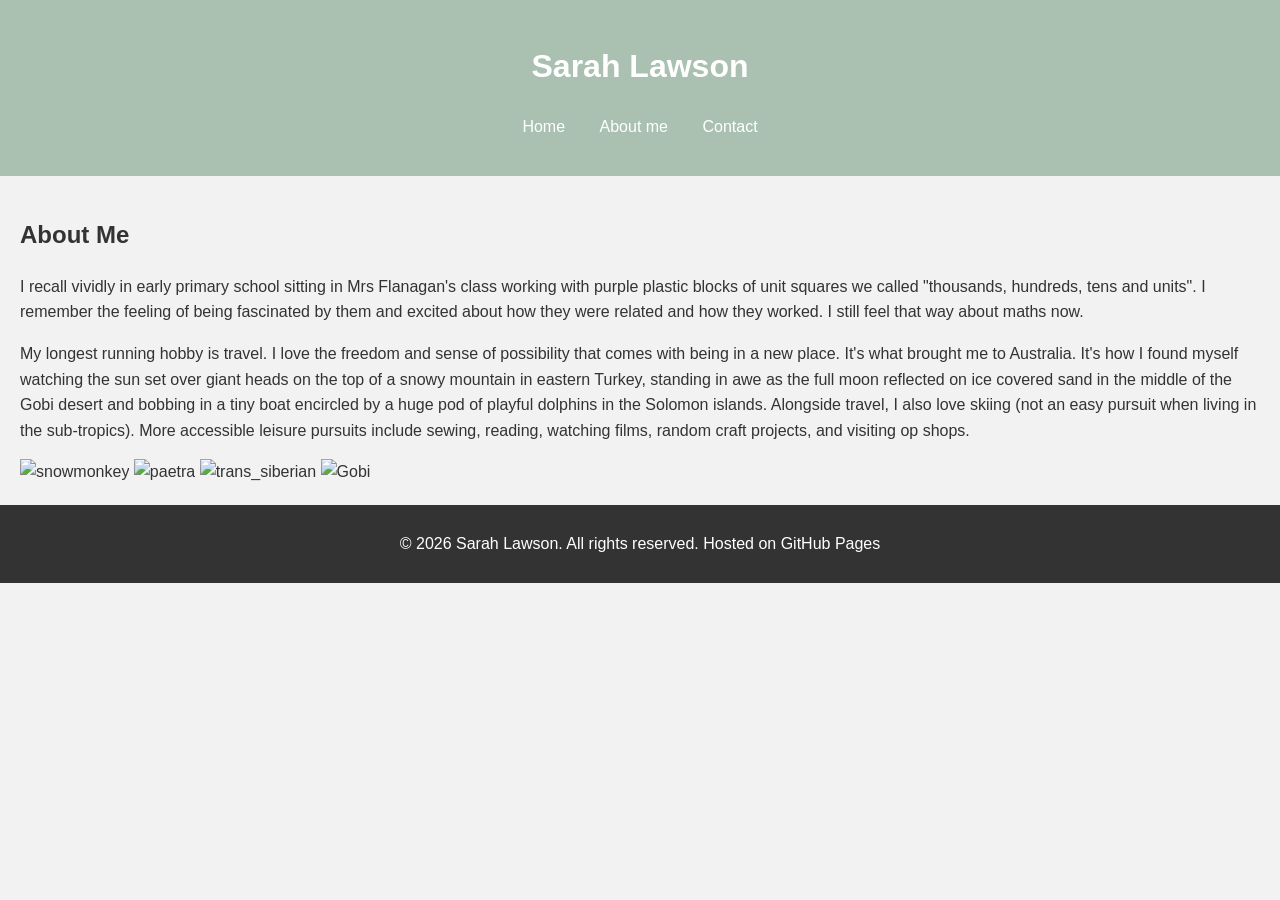
==== about.html @ 3392ae12 "Update about.html added about photos" ====
<!DOCTYPE html>
<html lang="en">
<head>
    <meta charset="UTF-8">
    <meta name="viewport" content="width=device-width, initial-scale=1.0">
    <title>About Me - Sarah Lawson</title>
    <link rel="stylesheet" href="style.css">
</head>
<body>
    <header>
        <h1>Sarah Lawson</h1>
        <nav>
            <ul>
                <li><a href="index.html">Home</a></li>
                <li><a href="about.html">About me</a></li>
                <li><a href="contact.html">Contact</a></li>
            </ul>
        </nav>
    </header>

    <main>
        <h2>About Me</h2>
      <p> <em></em>I recall vividly in early primary school sitting in Mrs Flanagan's class working with purple plastic blocks of unit squares we called "thousands, hundreds, tens and units". 
            I remember the feeling of being fascinated by them and excited about how they were related and how they worked. I still feel that way about maths now. </em></p>

        <p> My longest running hobby is travel. I love the freedom and sense of possibility that comes with being in a new place. It's what brought me to Australia. 
            It's how I found myself watching the sun set over giant heads on the top of a snowy mountain in eastern Turkey, 
            standing in awe as the full moon reflected on ice covered sand in the middle of the Gobi desert 
            and bobbing in a tiny boat encircled by a huge pod of playful dolphins in the Solomon islands.
            Alongside travel, I also love skiing (not an easy pursuit when living in the sub-tropics). 
            More accessible leisure pursuits include sewing, reading, watching films, random craft projects, and visiting op shops. </p>

<div class="photo-grid">

  <img src="images/P1010126.jpg" alt="snowmonkey" class="rotate-90">
  <img src="images/IMG_6591.jpg" alt="paetra">
  <img src="images/IMG_0209.jpg" alt="trans_siberian">
  <img src="images/IMG_0081.jpg" alt="Gobi">
</div>



        
    </main>

    <footer>
        <p>&copy; 2026 Sarah Lawson. All rights reserved. Hosted on GitHub Pages</p>
    </footer>
</body>
</html>
---- style.css ----
/* Basic styling for your website */
body {
    font-family: Arial, sans-serif;
    line-height: 1.6;
    margin: 0;
    padding: 0;
    background-color: #f2f2f2;
    color: #333;
}

header {
    background-color: #AAC1B1;
    color: white;
    padding: 20px 0;
    text-align: center;
}

nav ul {
    list-style: none;
    padding: 0;
}

nav ul li {
    display: inline;
    margin: 0 15px;
}

nav ul li a {
    color: white;
    text-decoration: none;
}

main {
    padding: 20px;
}

section {
    margin-bottom: 40px;
}

footer {
    background-color: #333;
    color: white;
    text-align: center;
    padding: 10px 0;
}

.portrait {
    width: 33%;
    max-width: 300px;   /* optional, stops it getting huge */
    height: auto;       /* keeps proportions correct */
    display: block;       /* makes the image act like a block element */
    margin: 0 auto;       /* auto left/right margins center it */
}
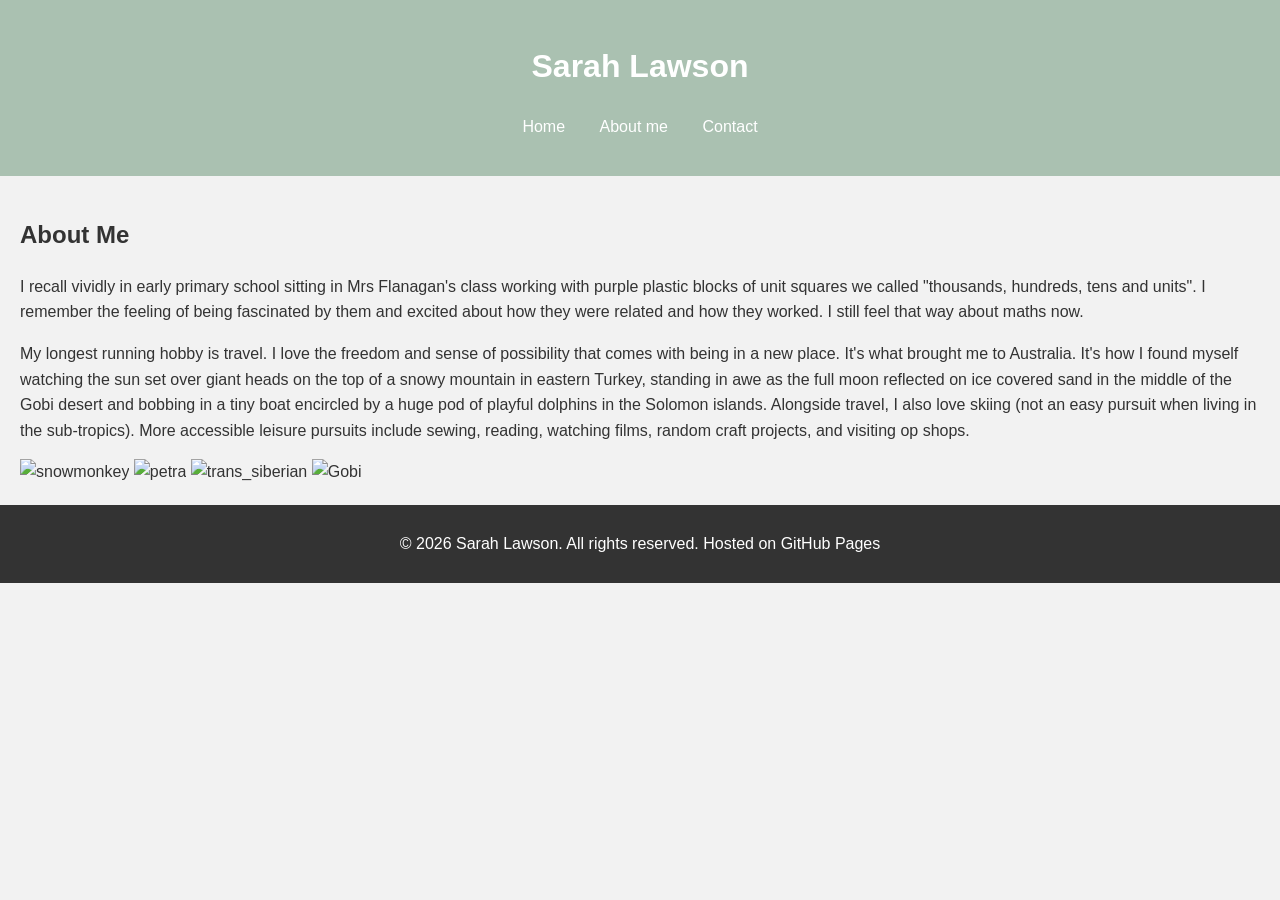
==== commit f10502db: "Update about.html" ====
--- a/about.html
+++ b/about.html
@@ -33,7 +33,7 @@
 <div class="photo-grid">
 
   <img src="images/P1010126.jpg" alt="snowmonkey" class="rotate-90">
-  <img src="images/IMG_6591.jpg" alt="paetra">
+  <img src="images/IMG_6591.jpg" alt="petra">
   <img src="images/IMG_0209.jpg" alt="trans_siberian">
   <img src="images/IMG_0081.jpg" alt="Gobi">
 </div>
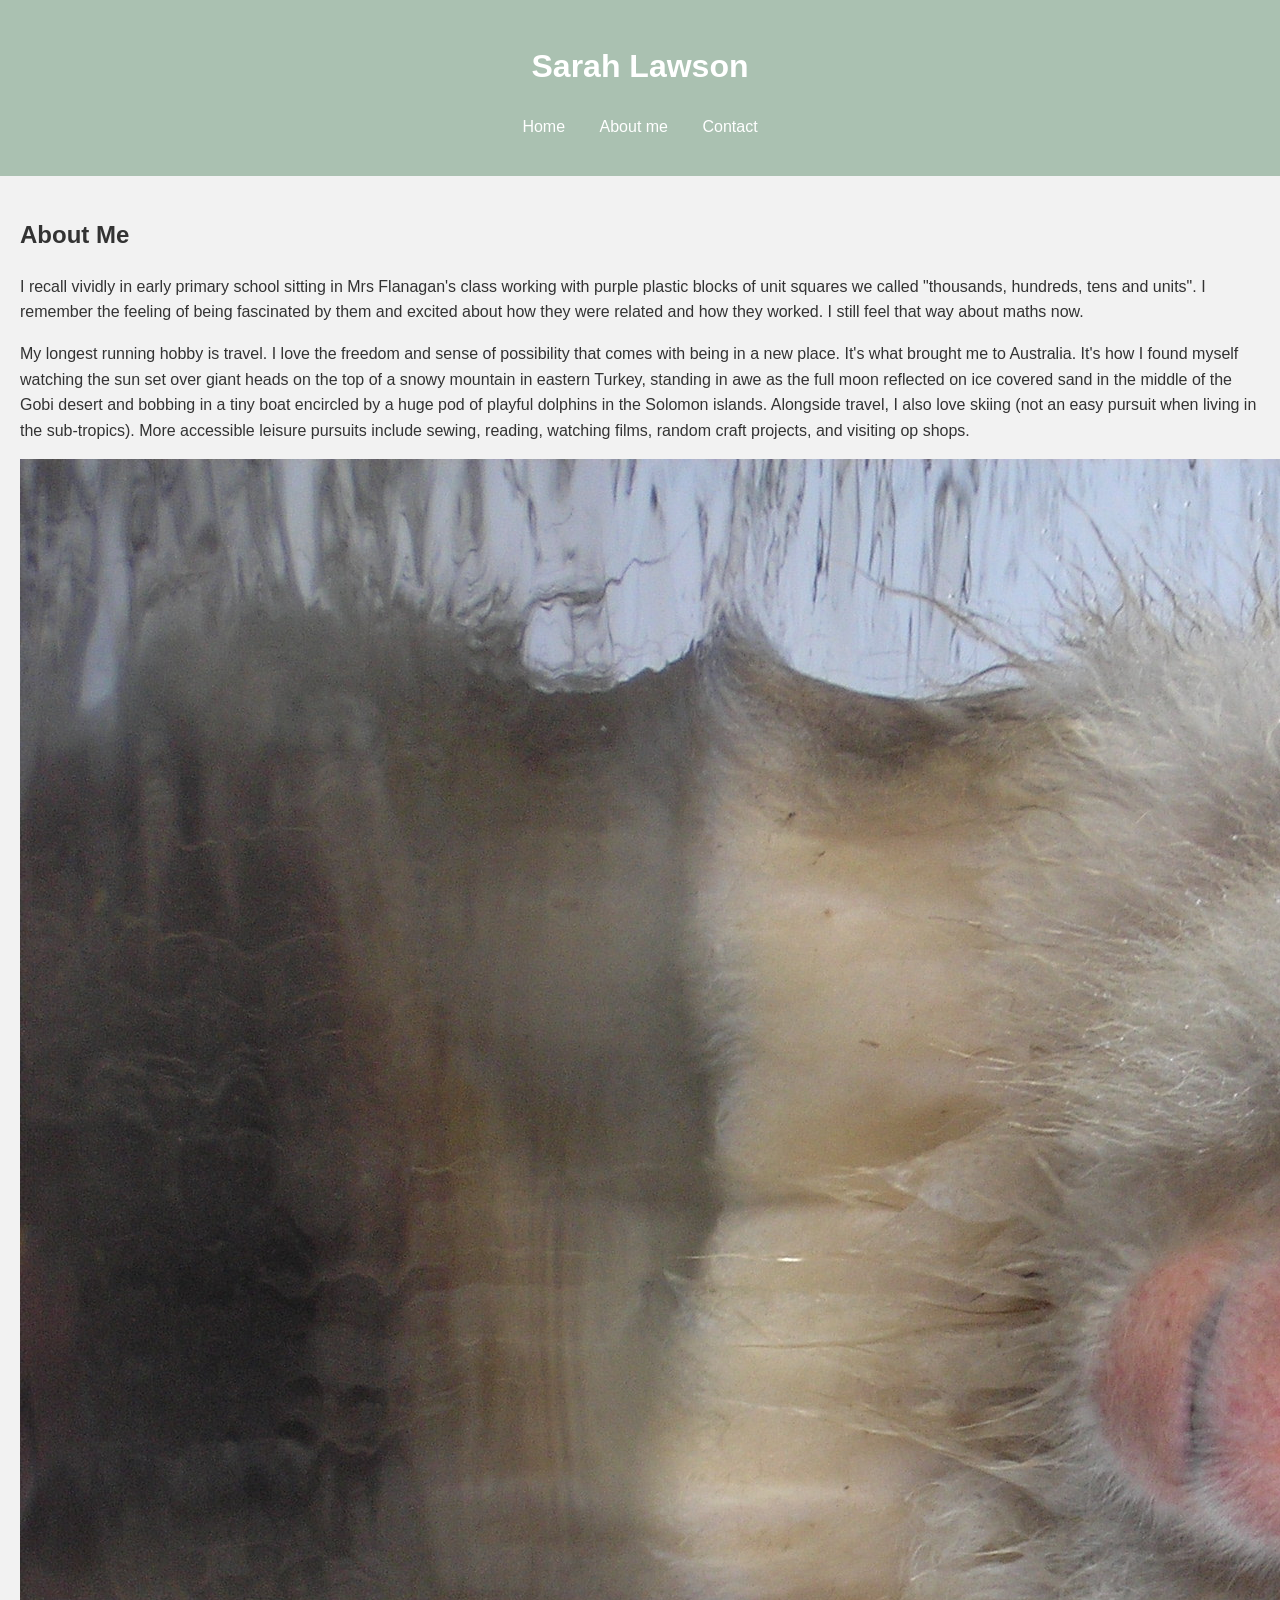
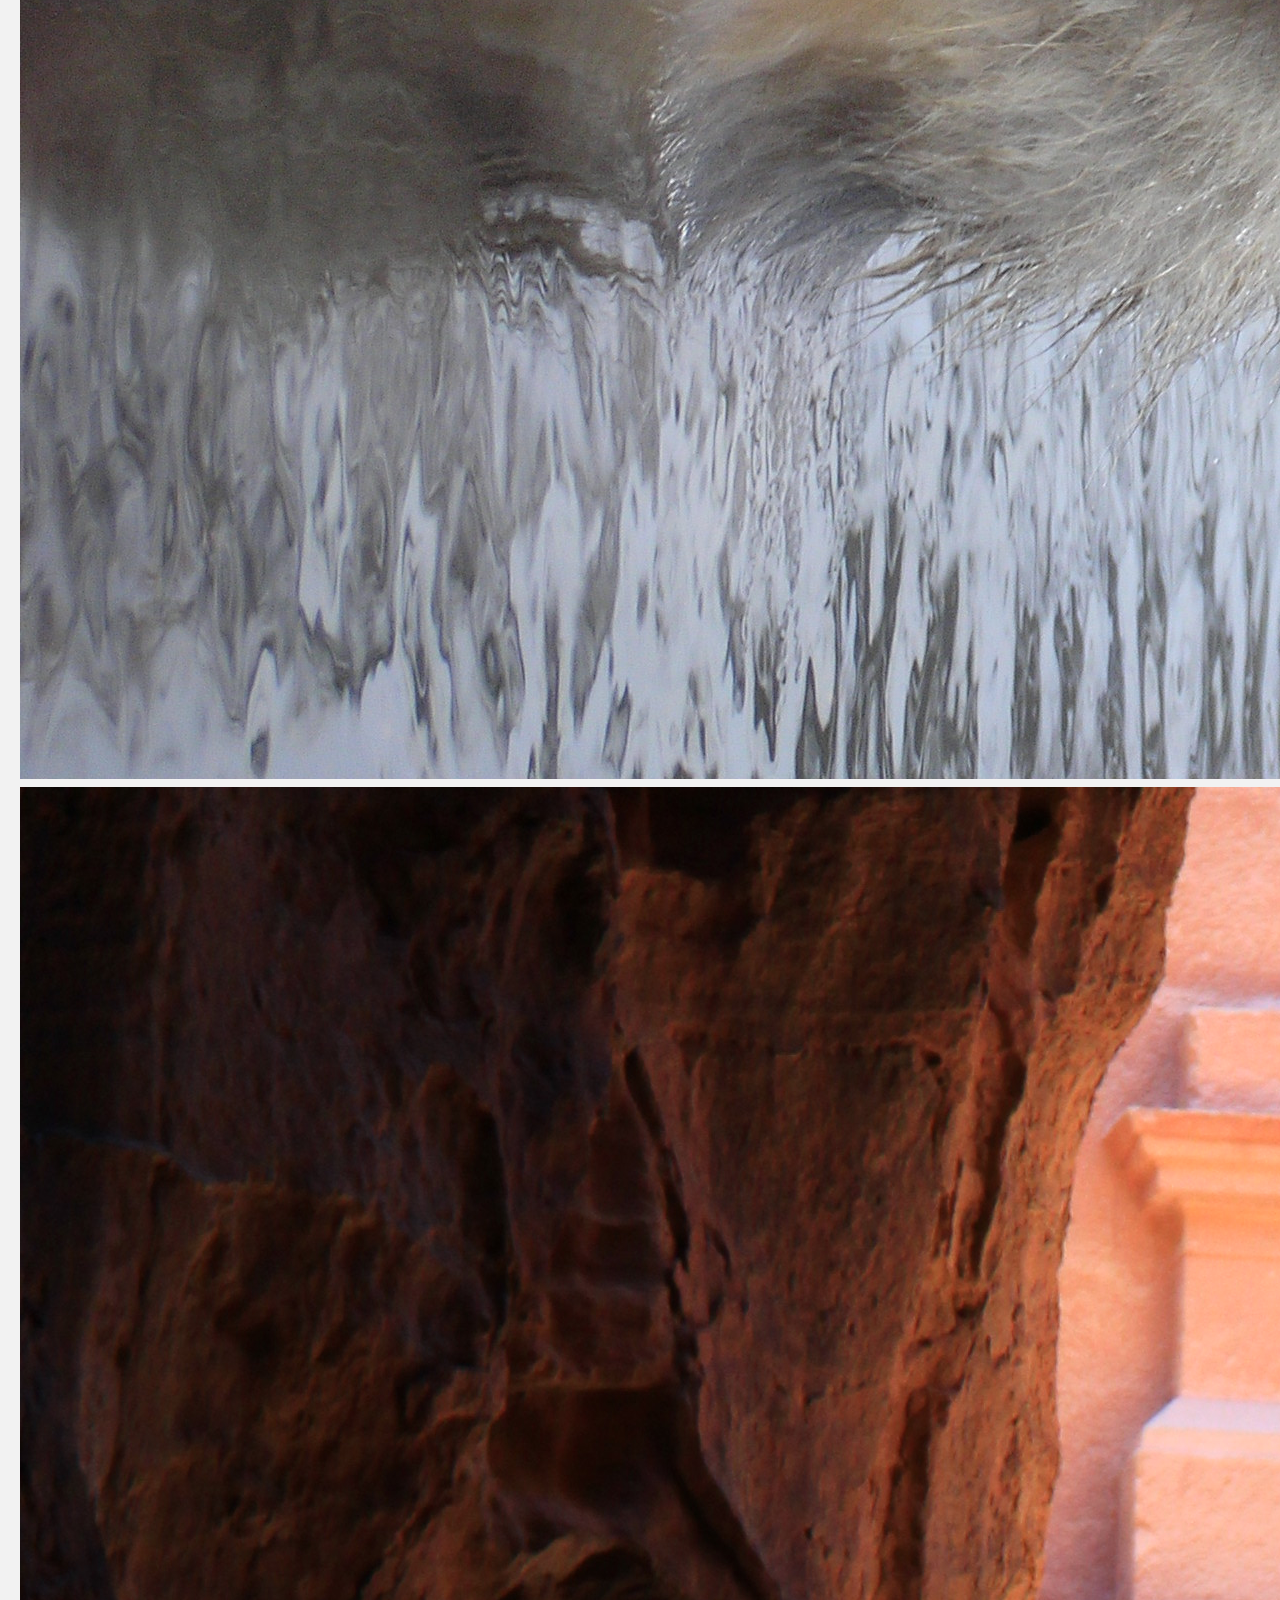
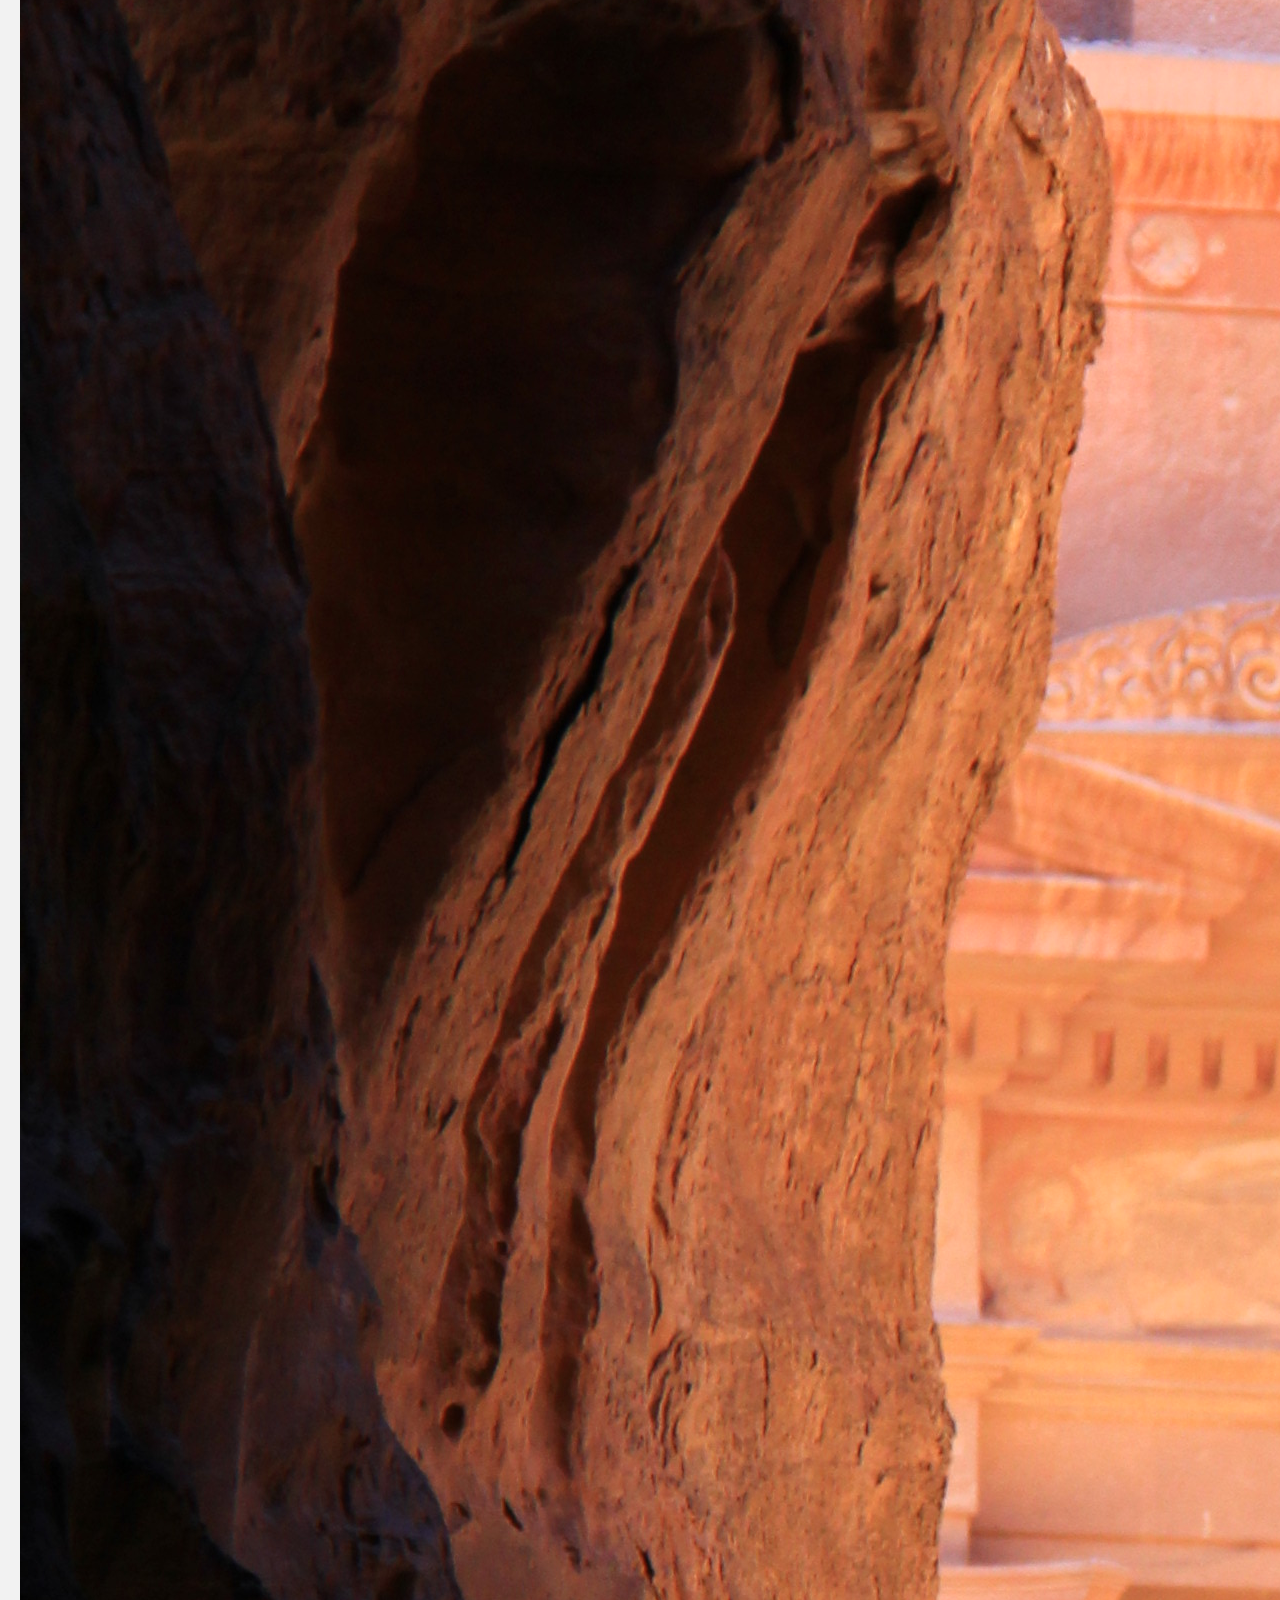
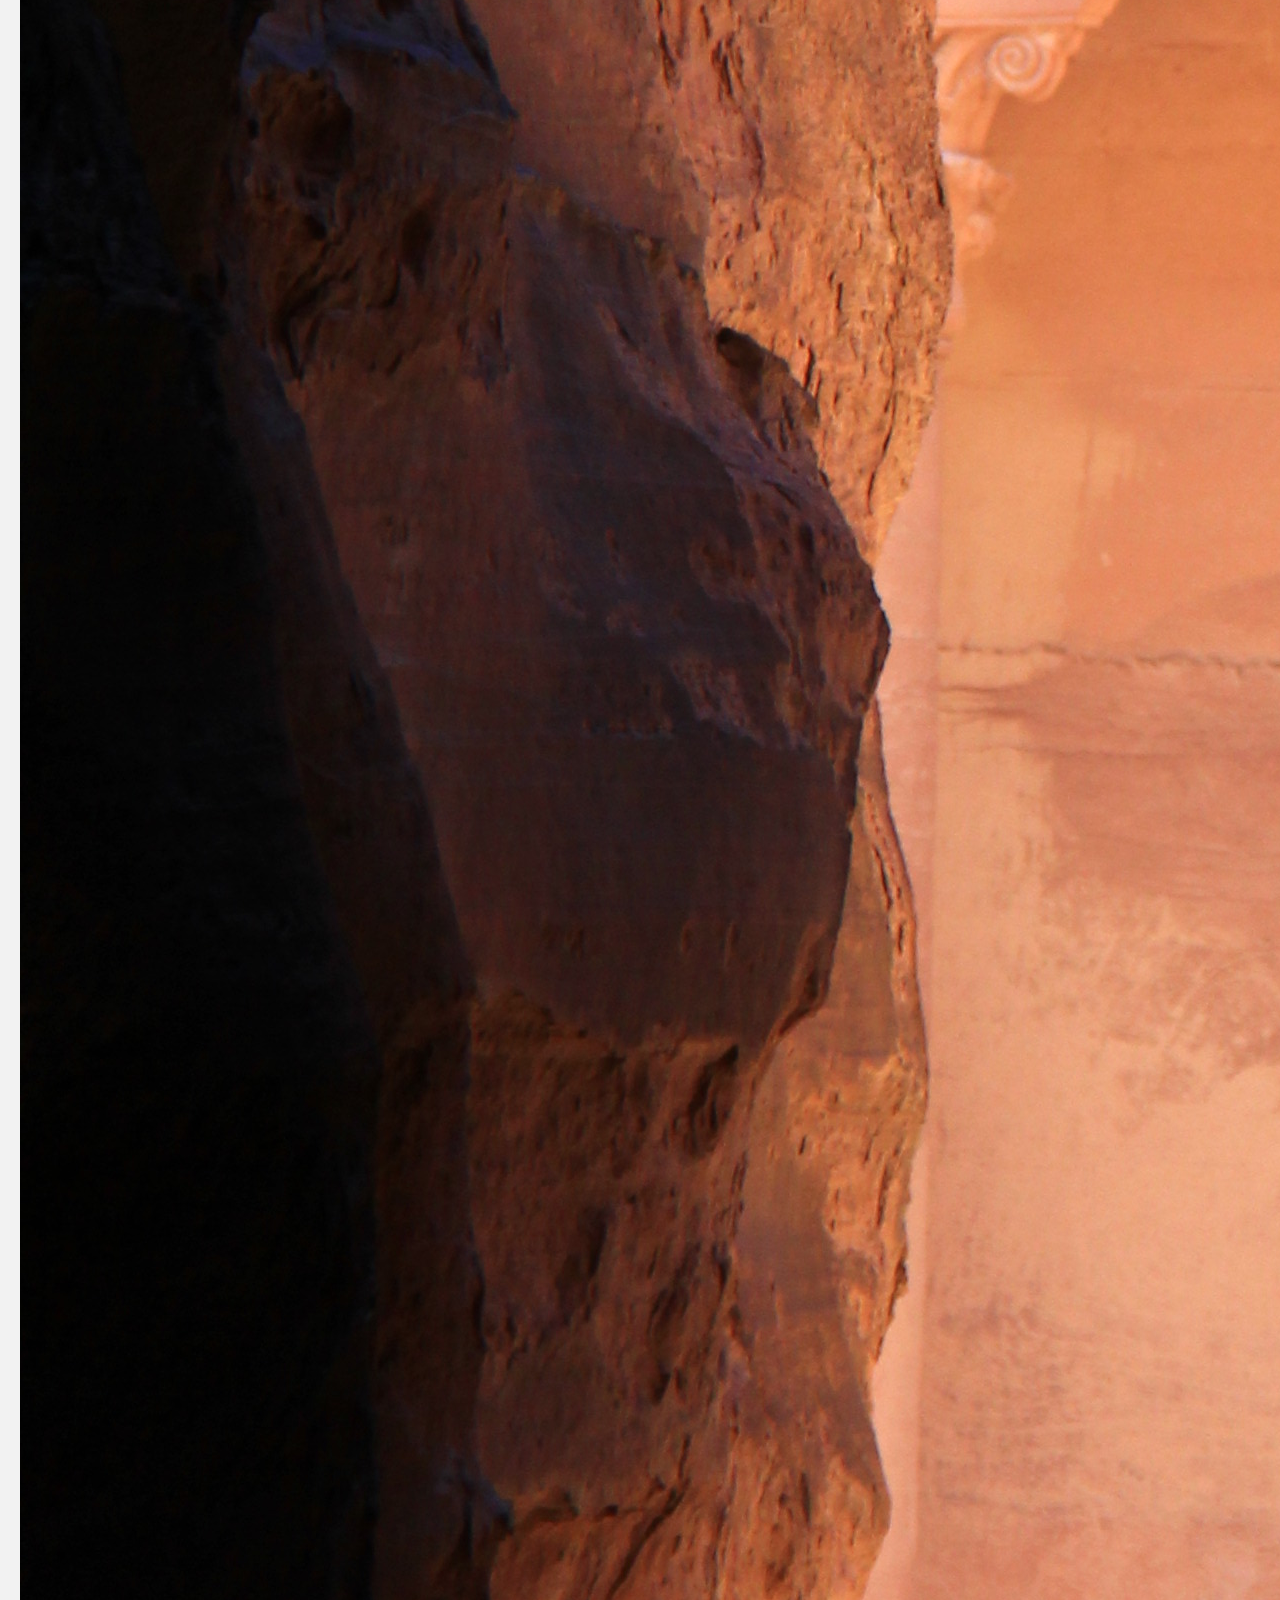
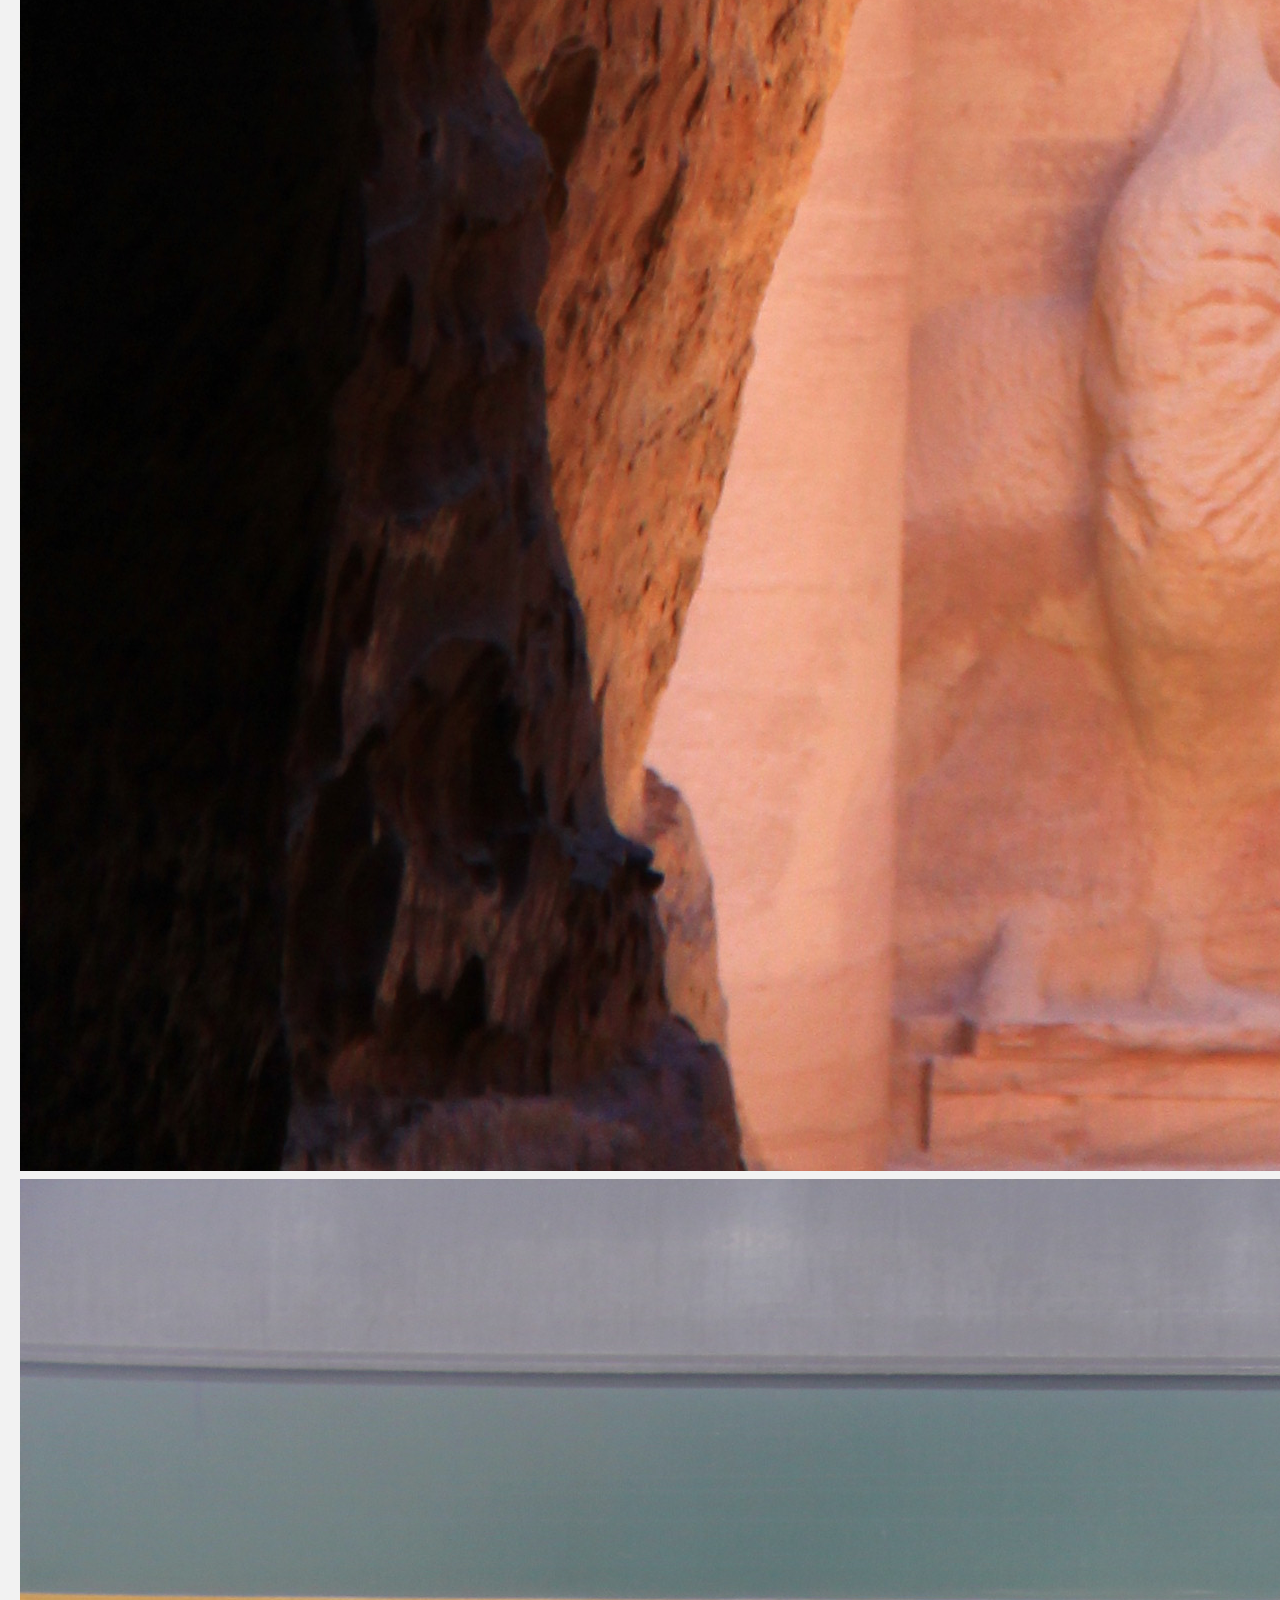
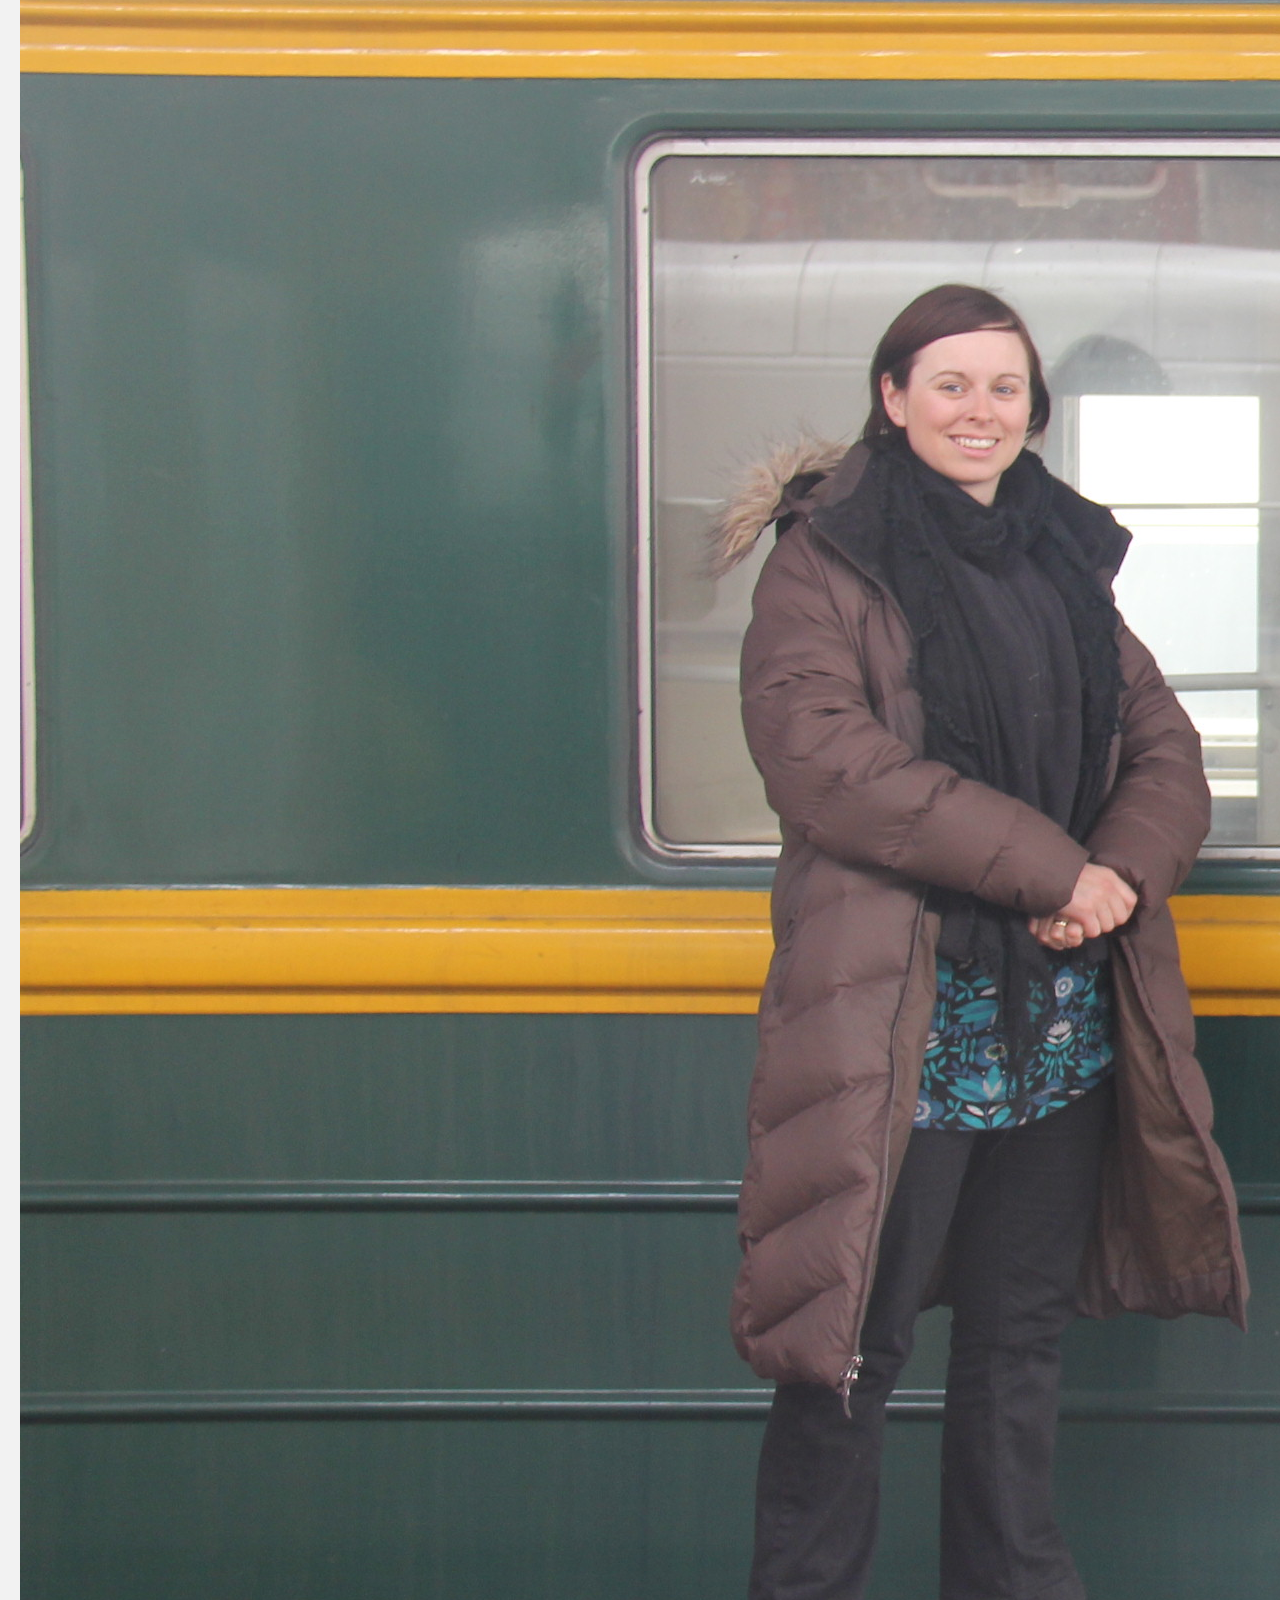
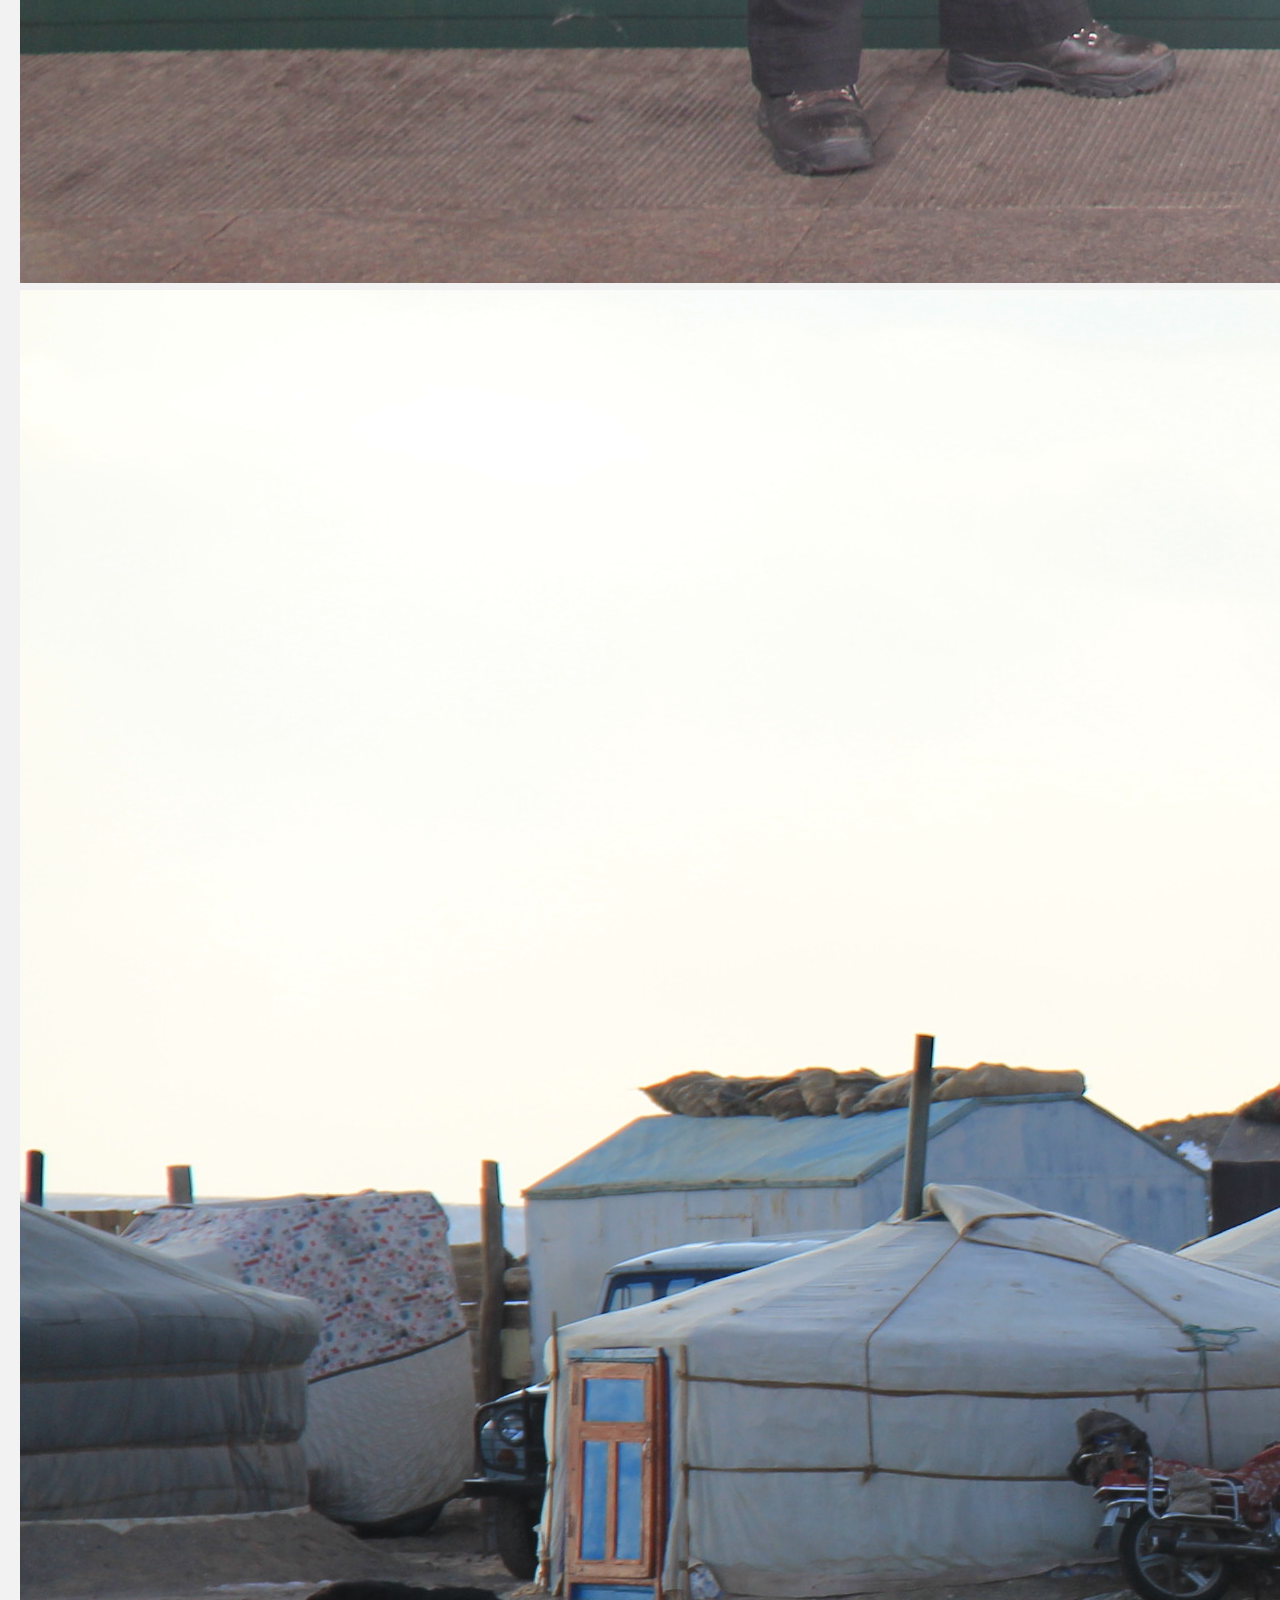
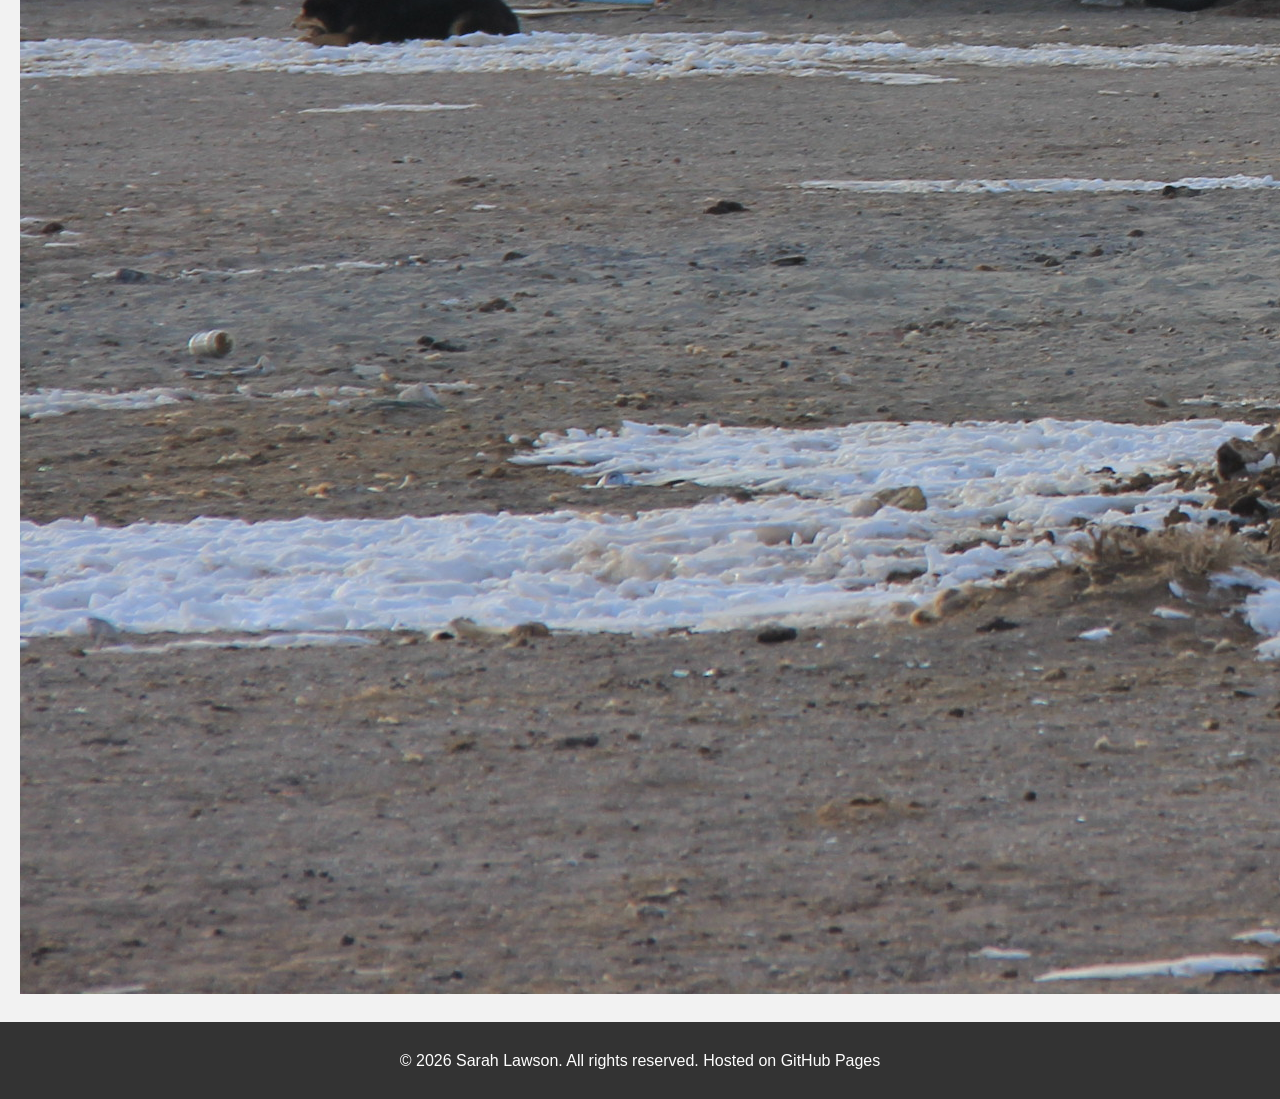
==== commit 6d81ec06: "Update about.html" ====
--- a/about.html
+++ b/about.html
@@ -32,10 +32,10 @@
 
 <div class="photo-grid">
 
-  <img src="images/P1010126.jpg" alt="snowmonkey" class="rotate-90">
-  <img src="images/IMG_6591.jpg" alt="petra">
-  <img src="images/IMG_0209.jpg" alt="trans_siberian">
-  <img src="images/IMG_0081.jpg" alt="Gobi">
+  <img src="images/P1010126.JPG" alt="snowmonkey" class="rotate-90">
+  <img src="images/IMG_6591.JPG" alt="petra">
+  <img src="images/IMG_0209.JPG" alt="trans_siberian">
+  <img src="images/IMG_0081.JPG" alt="Gobi">
 </div>
 
 
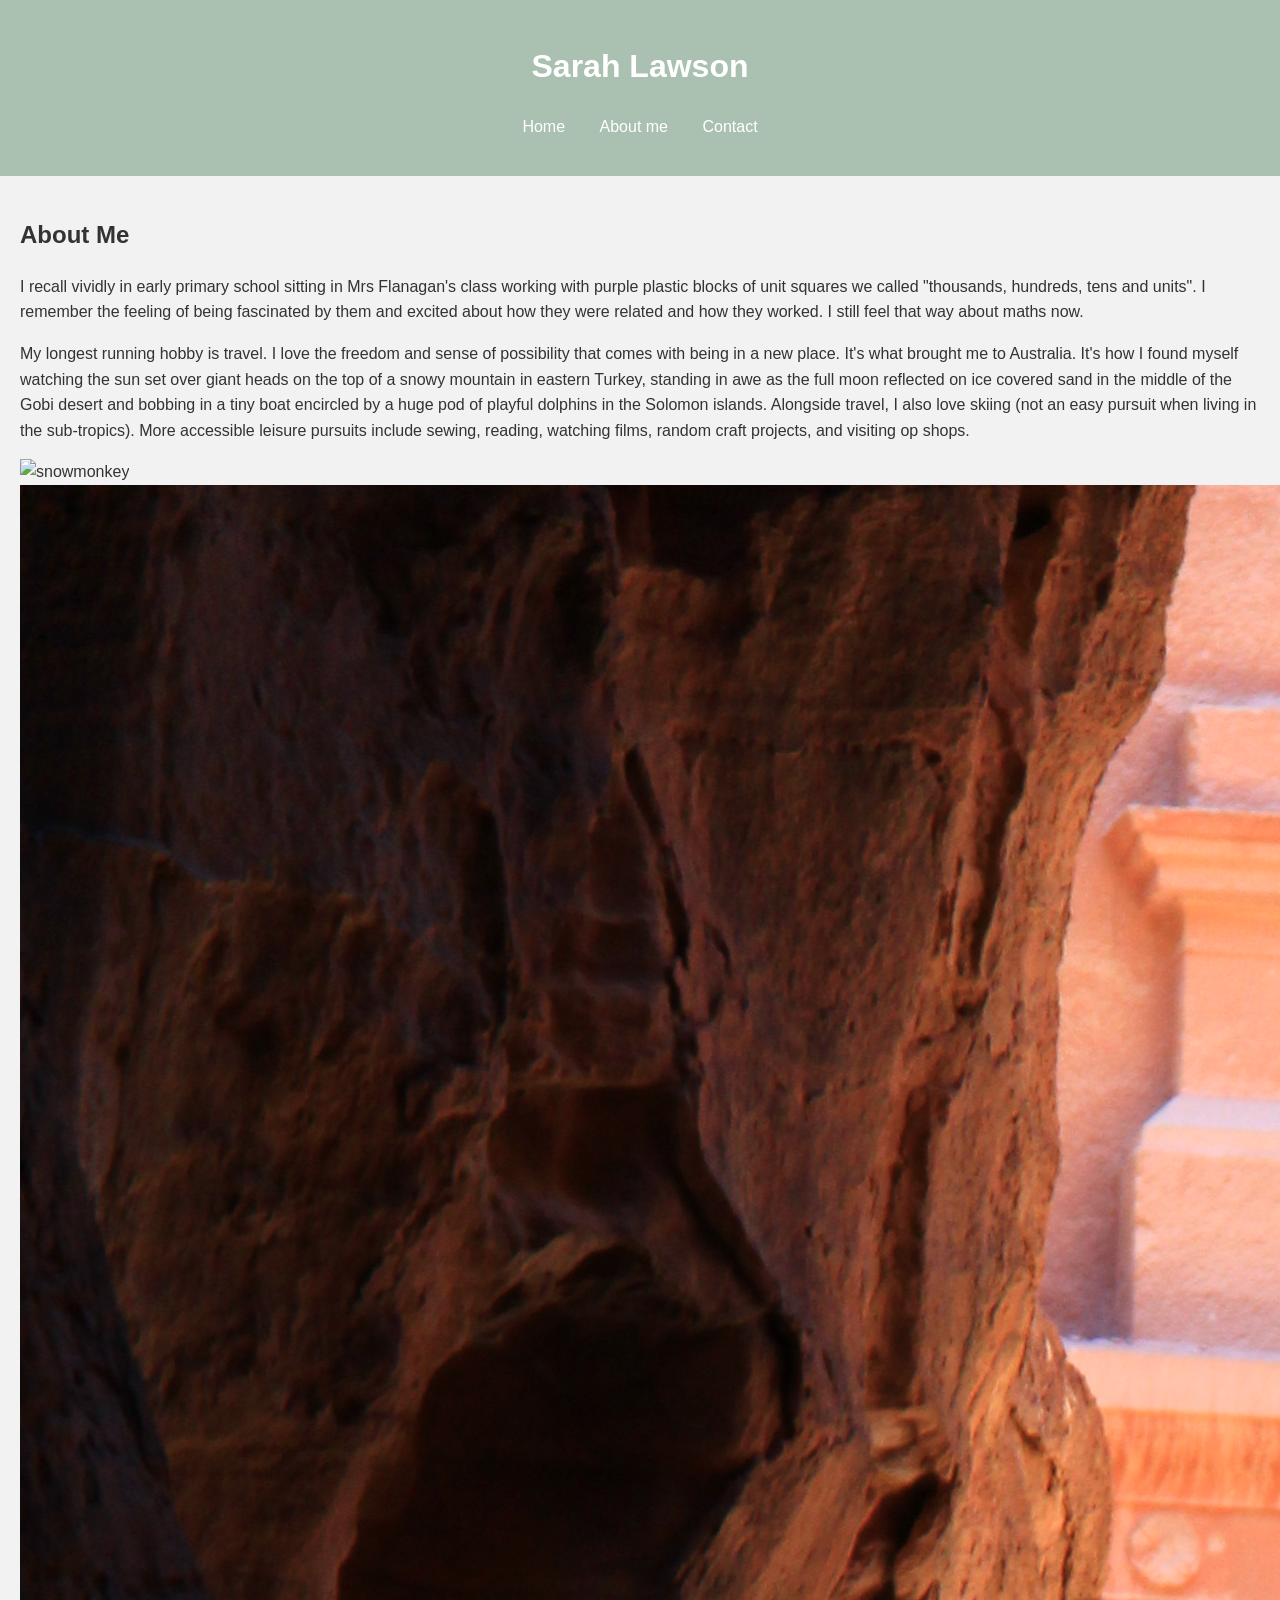
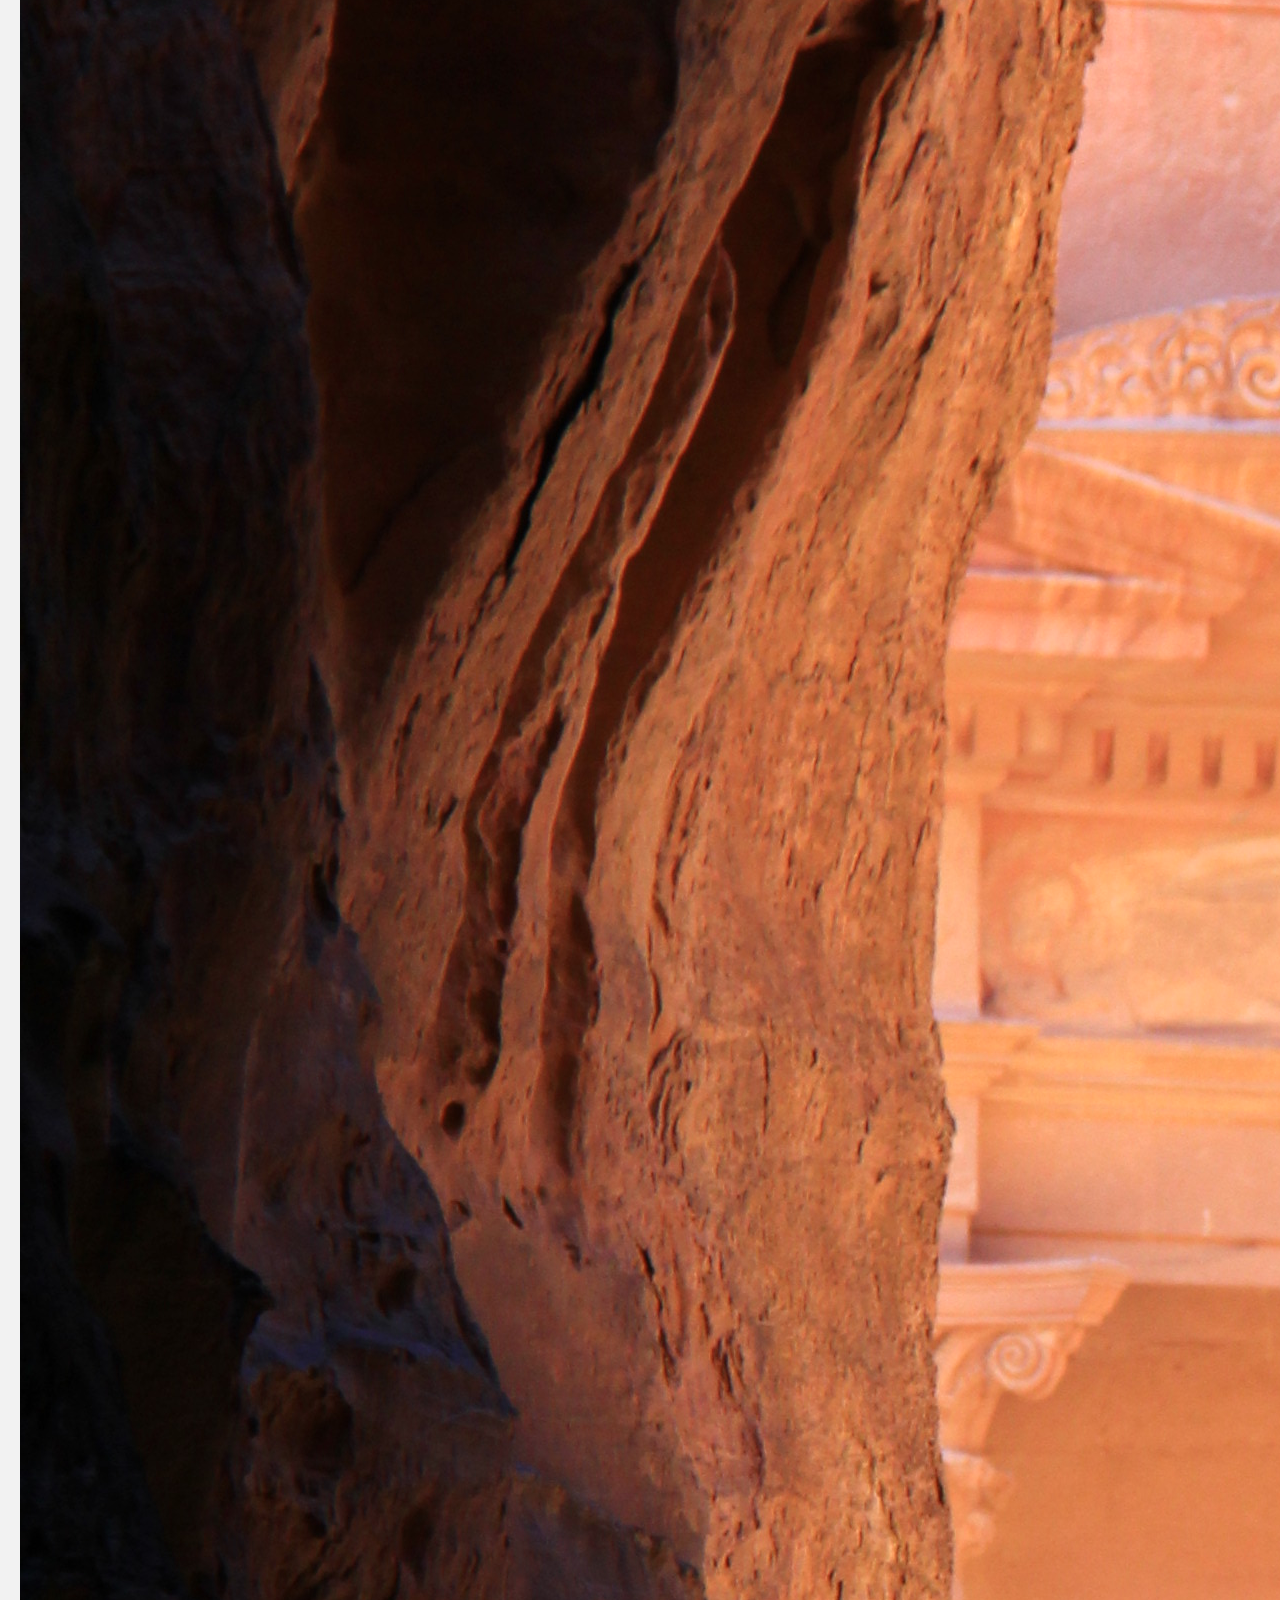
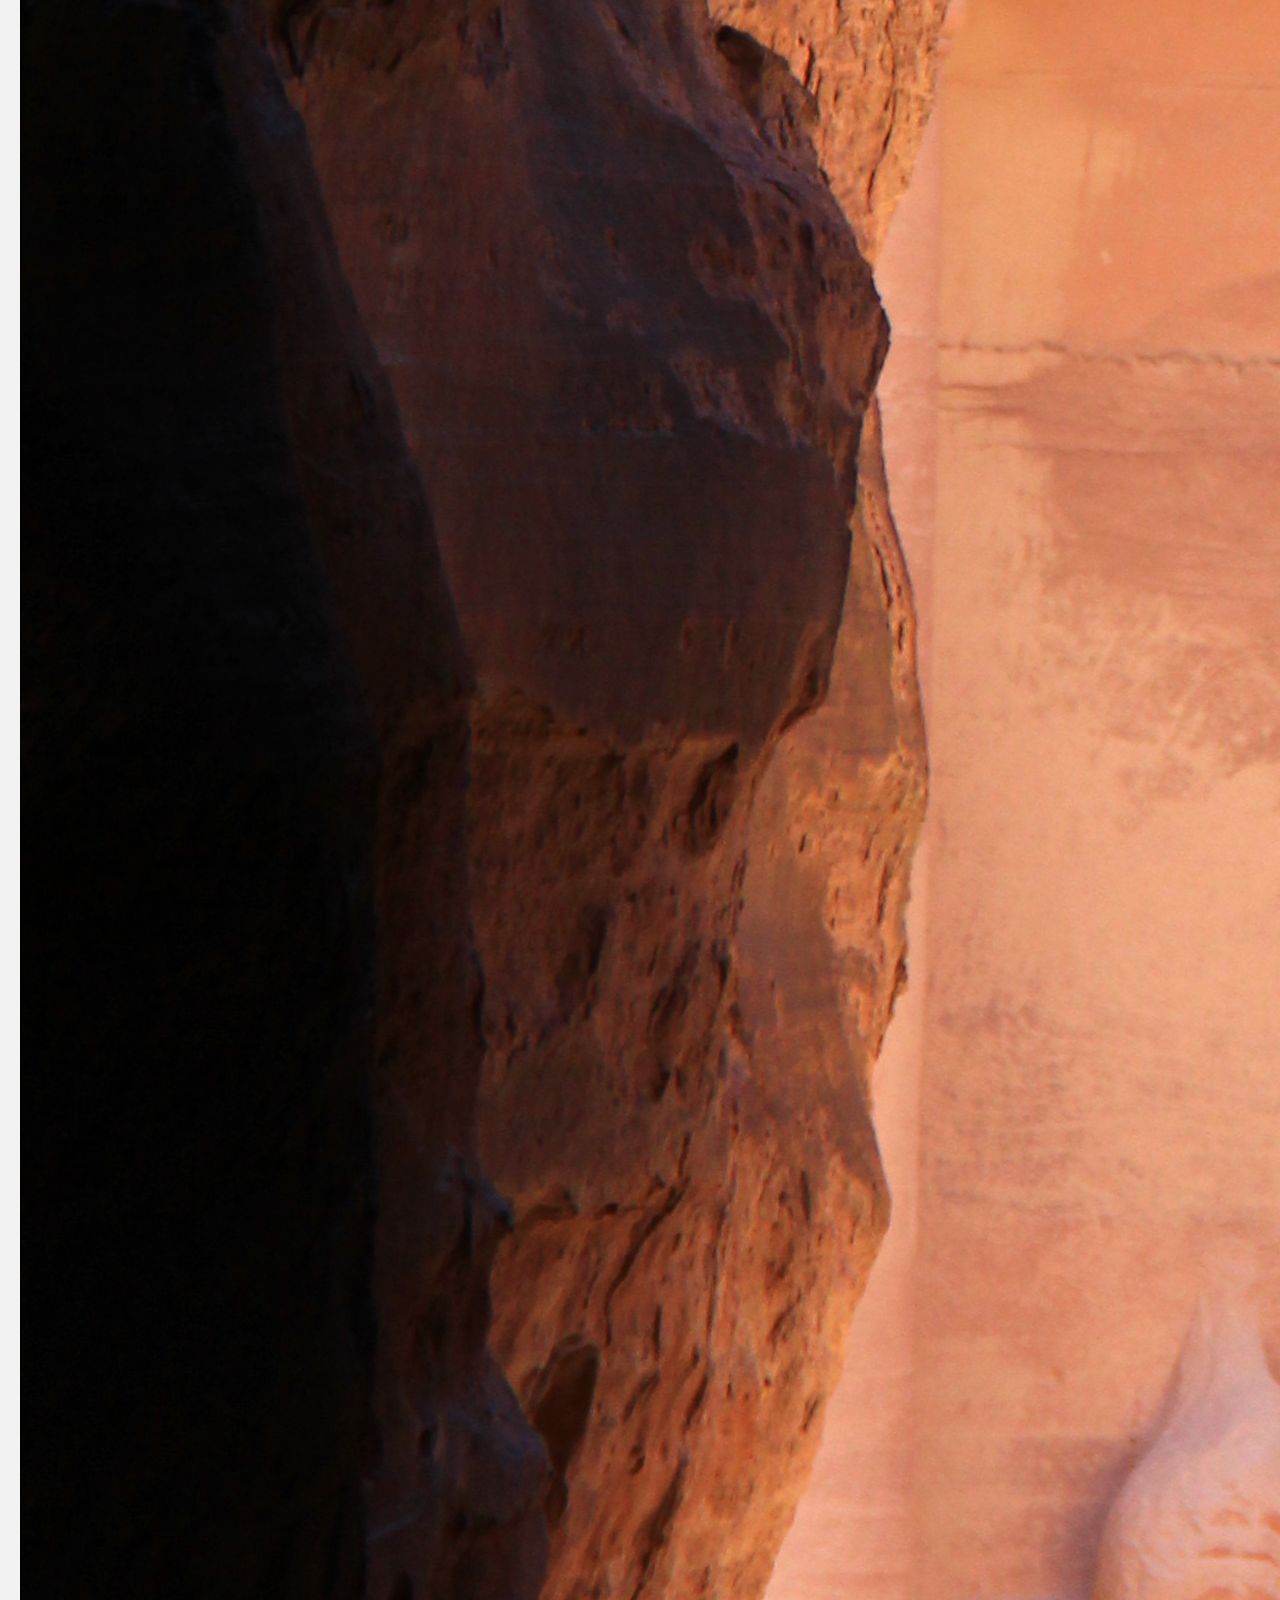
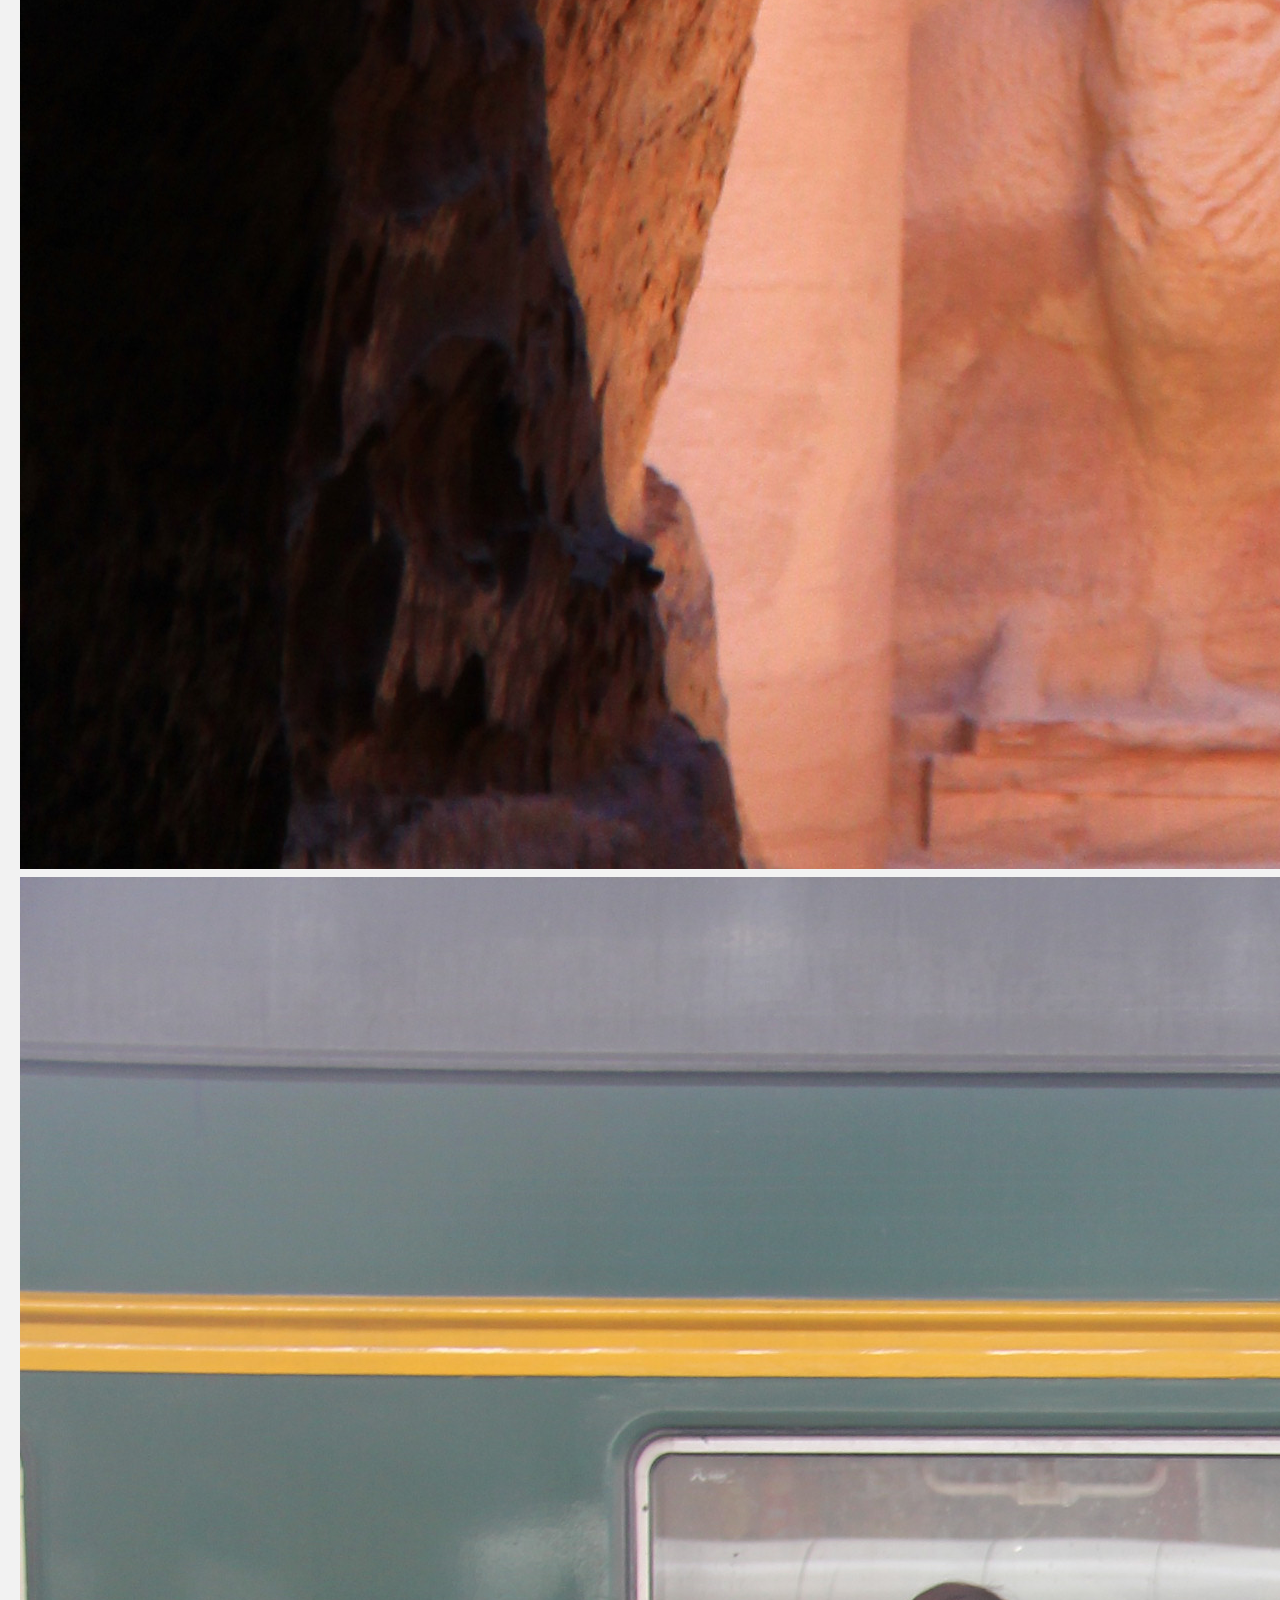
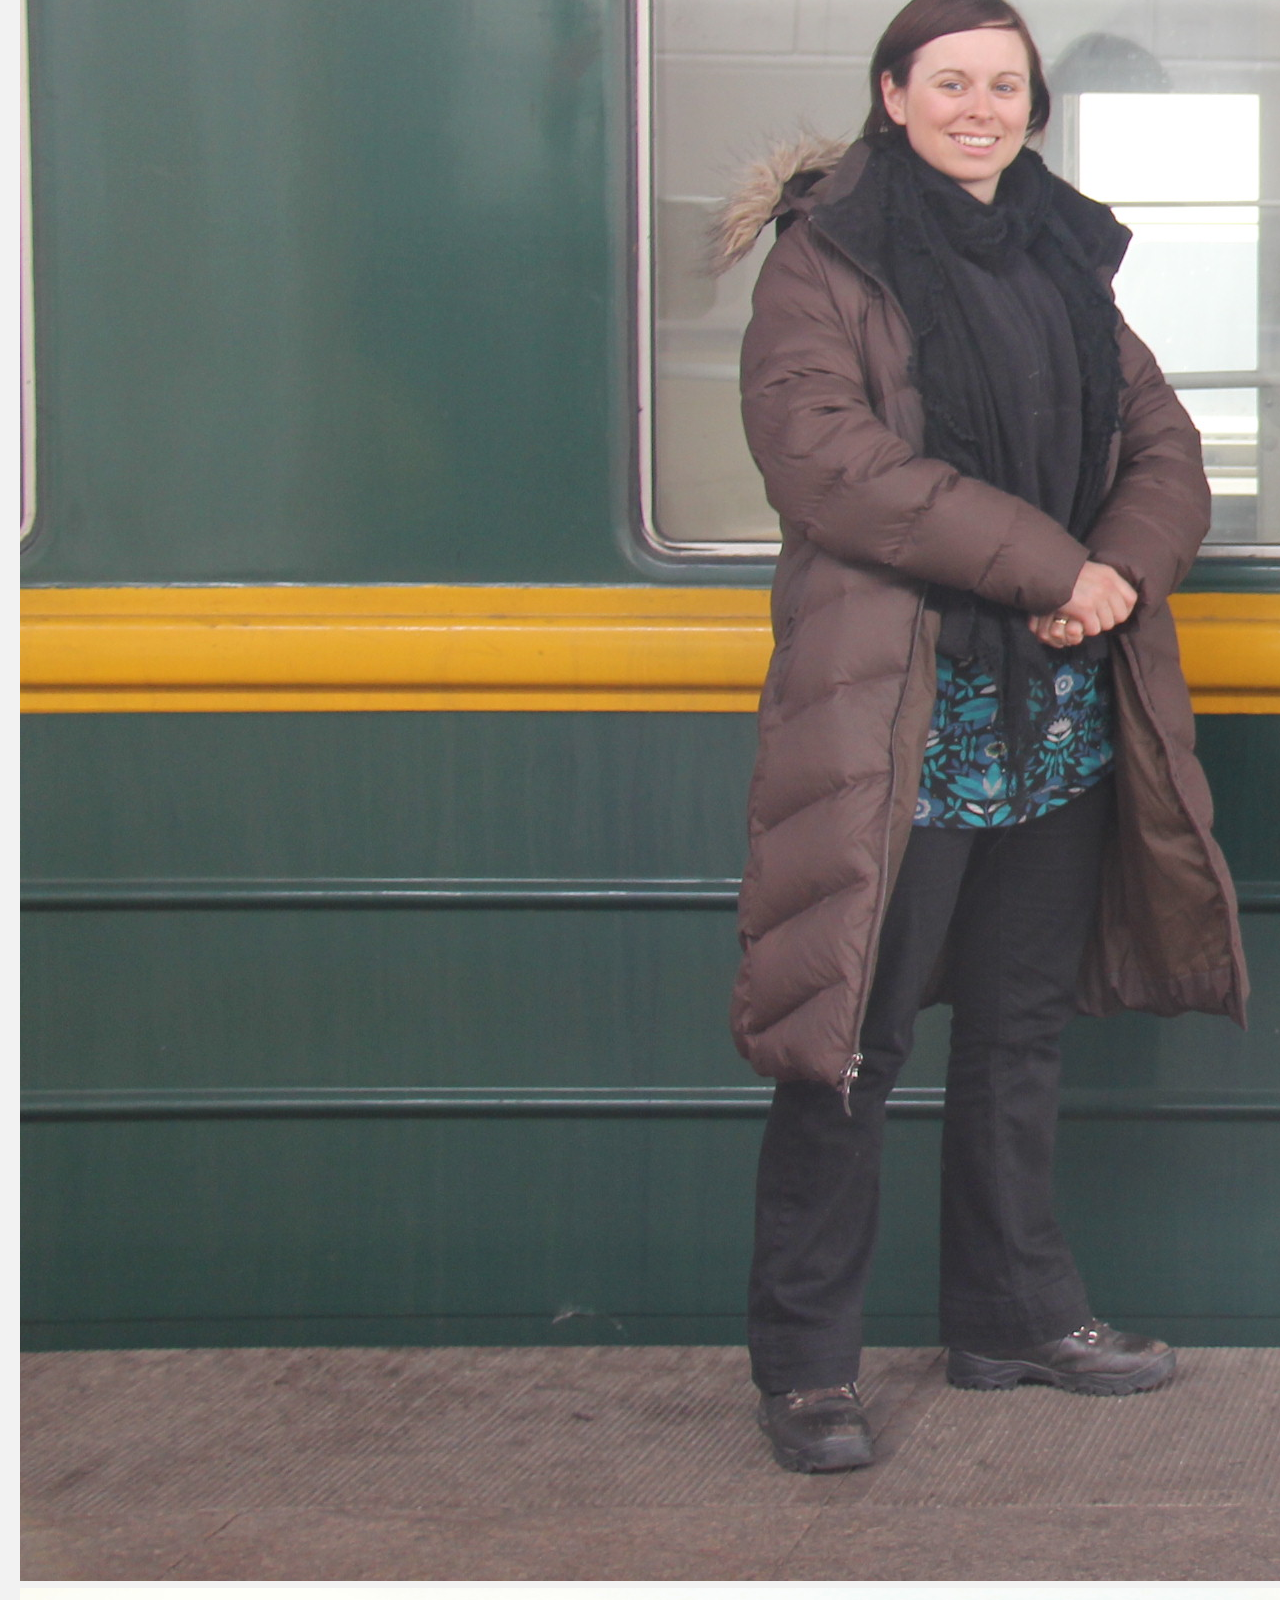
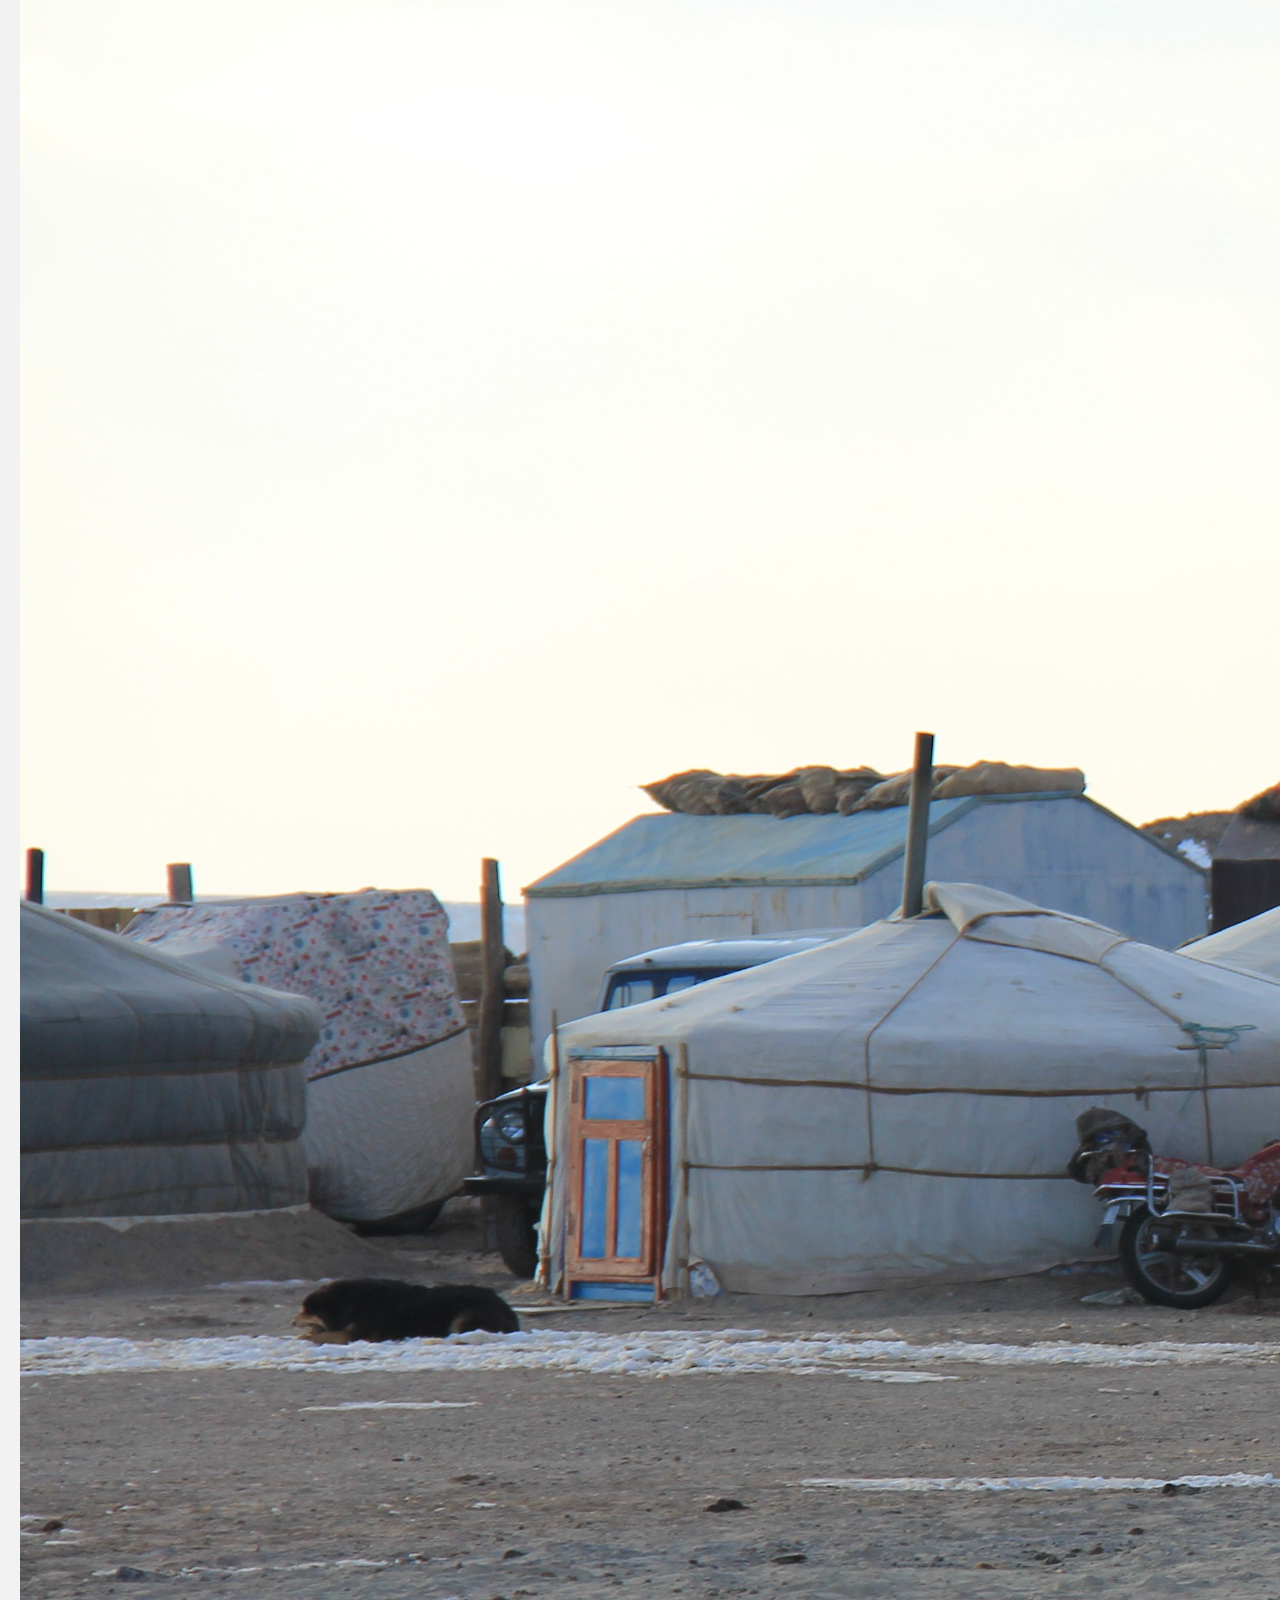
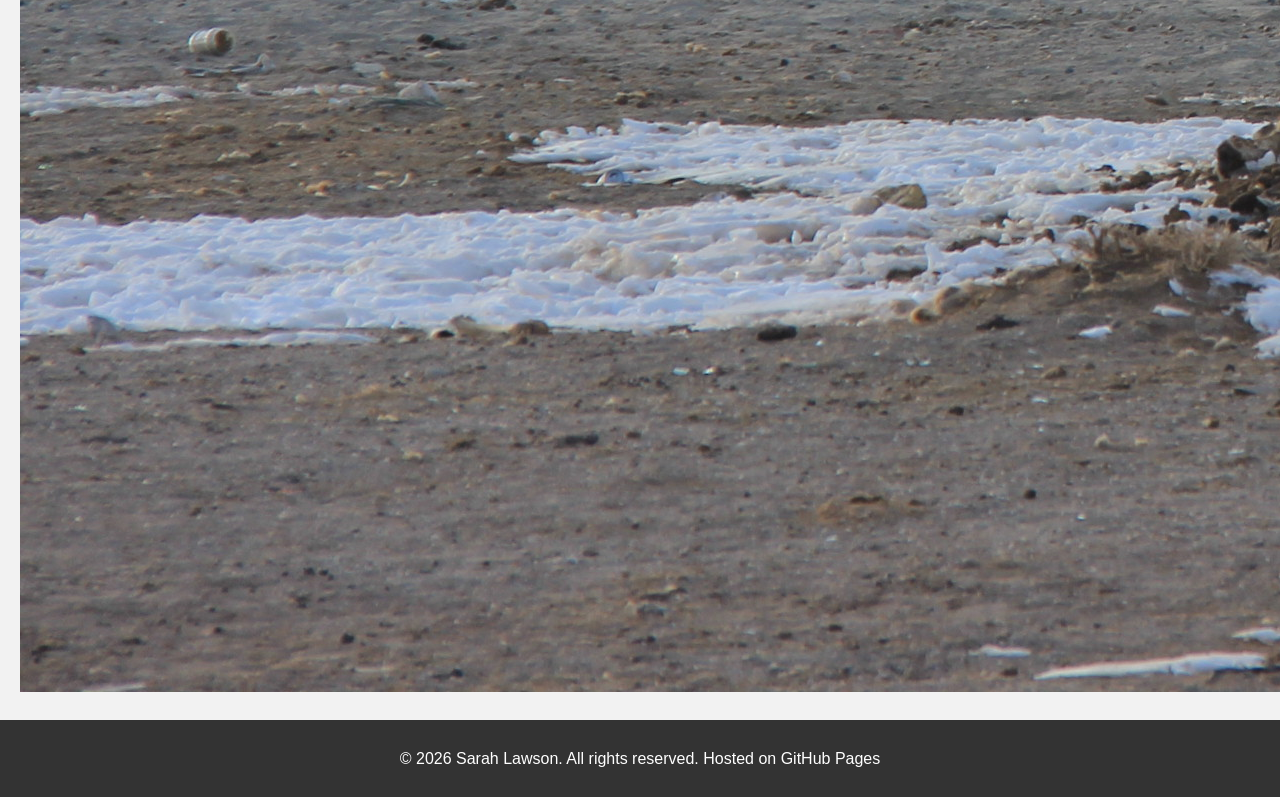
==== commit e3022e37: "Update about.html" ====
--- a/about.html
+++ b/about.html
@@ -32,10 +32,10 @@
 
 <div class="photo-grid">
 
-  <img src="images/P1010126.JPG" alt="snowmonkey" class="rotate-90">
-  <img src="images/IMG_6591.JPG" alt="petra">
-  <img src="images/IMG_0209.JPG" alt="trans_siberian">
-  <img src="images/IMG_0081.JPG" alt="Gobi">
+  <img src="images/P1010126_rot.JPG" alt="snowmonkey" class=class="4x4grid" >
+  <img src="images/IMG_6591.JPG" alt="petra" class="4x4grid" >
+  <img src="images/IMG_0209.JPG" alt="trans_siberian" class="4x4grid" >
+  <img src="images/IMG_0081.JPG" alt="Gobi"class="4x4grid"  >
 </div>
 
 
--- a/style.css
+++ b/style.css
@@ -53,3 +53,11 @@
     margin: 0 auto;       /* auto left/right margins center it */
 }
 
+.4x4grid {
+    width: 45%;
+    max-width: 300px;   /* optional, stops it getting huge */
+    height: auto;       /* keeps proportions correct */
+    display: block;       /* makes the image act like a block element */
+    margin: 0 auto;       /* auto left/right margins center it */
+}
+
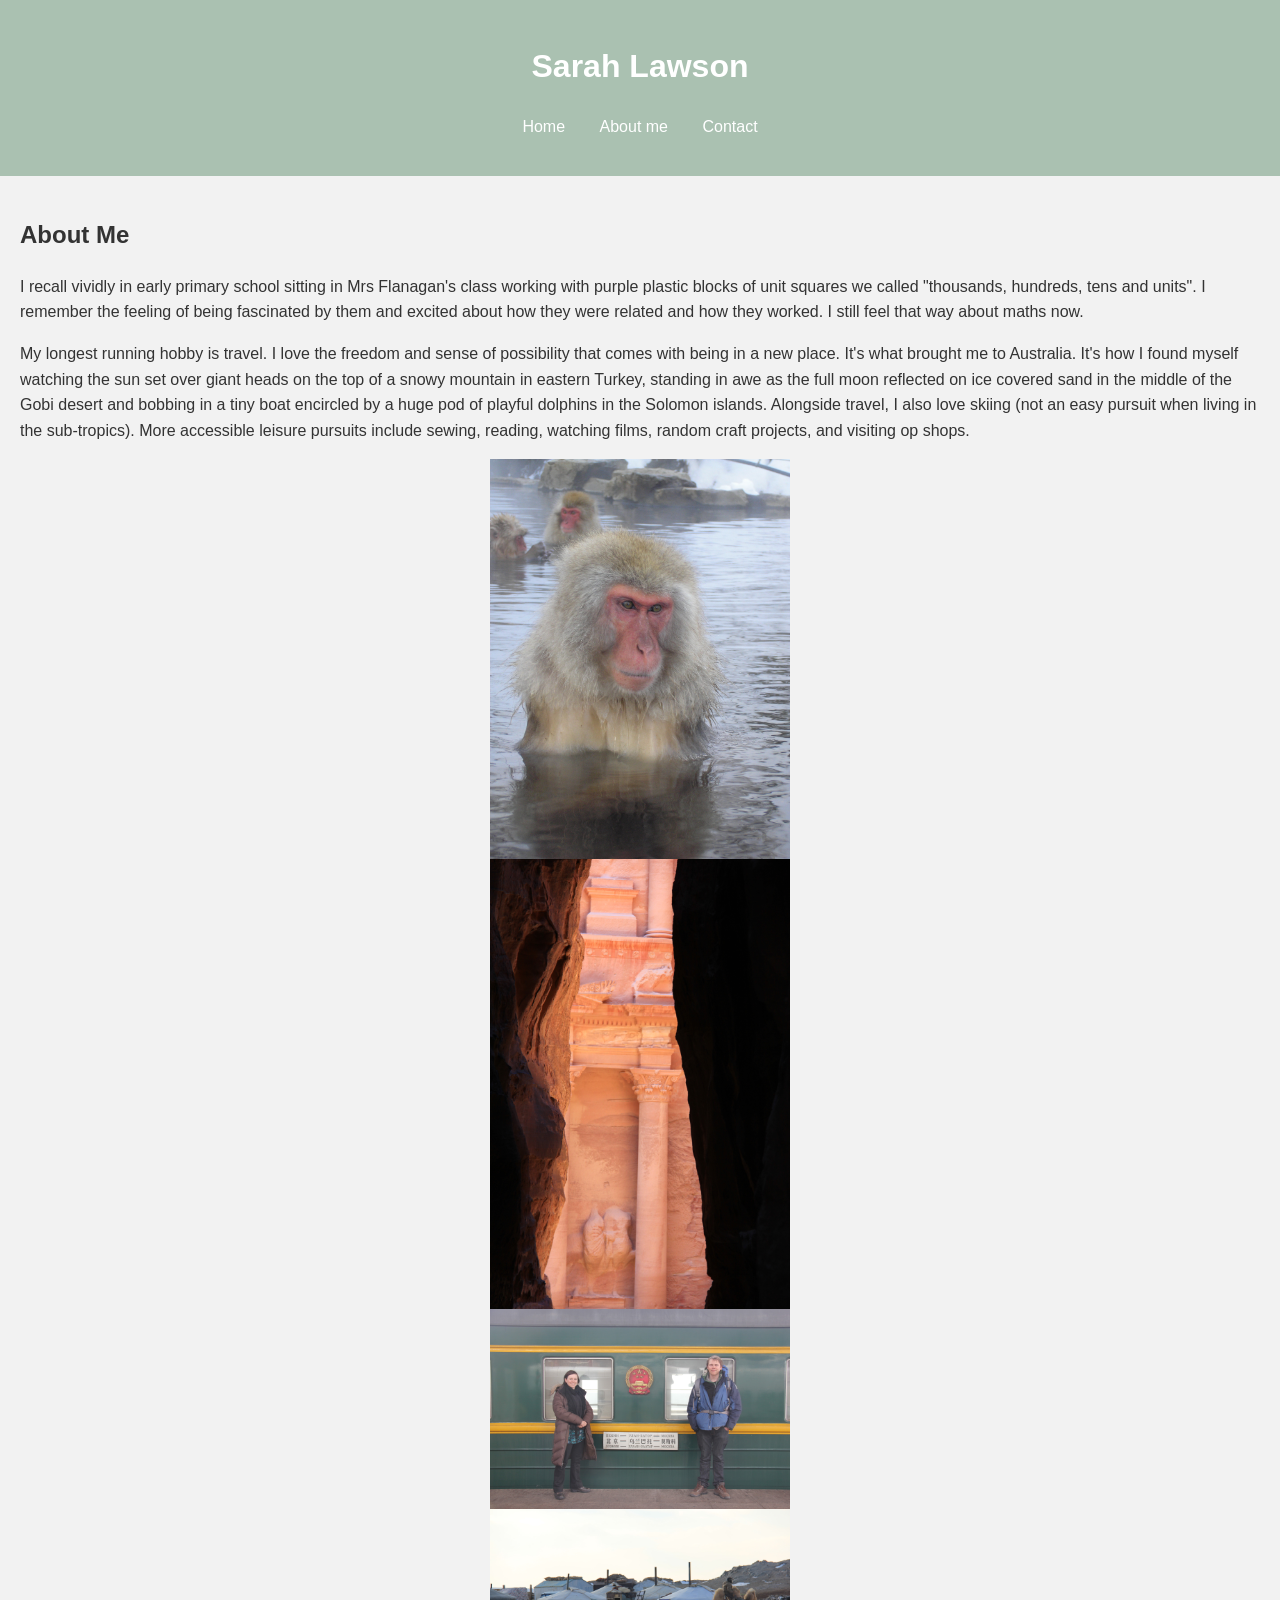
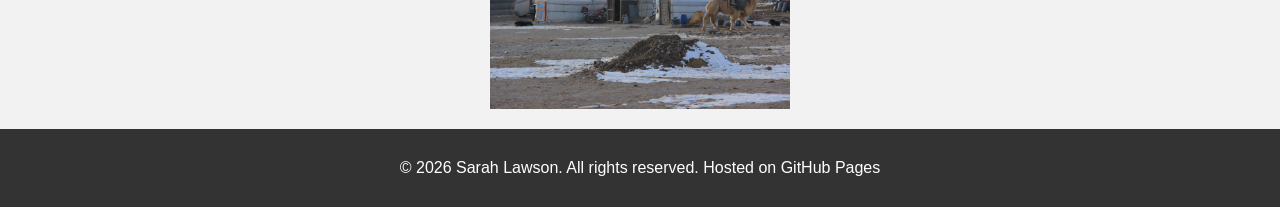
==== commit a27f5dc0: "Update about.html" ====
--- a/about.html
+++ b/about.html
@@ -32,10 +32,10 @@
 
 <div class="photo-grid">
 
-  <img src="images/P1010126_rot.JPG" alt="snowmonkey" class=class="4x4grid" >
-  <img src="images/IMG_6591.JPG" alt="petra" class="4x4grid" >
-  <img src="images/IMG_0209.JPG" alt="trans_siberian" class="4x4grid" >
-  <img src="images/IMG_0081.JPG" alt="Gobi"class="4x4grid"  >
+  <img src="images/P1010126_rot.JPG" alt="snowmonkey" class="grid" >
+  <img src="images/IMG_6591.JPG" alt="petra" class="grid" >
+  <img src="images/IMG_0209.JPG" alt="trans_siberian" class="grid" >
+  <img src="images/IMG_0081.JPG" alt="Gobi"class="grid"  >
 </div>
 
 
--- a/style.css
+++ b/style.css
@@ -53,8 +53,8 @@
     margin: 0 auto;       /* auto left/right margins center it */
 }
 
-.4x4grid {
-    width: 45%;
+.grid {
+    width: 25%;
     max-width: 300px;   /* optional, stops it getting huge */
     height: auto;       /* keeps proportions correct */
     display: block;       /* makes the image act like a block element */
